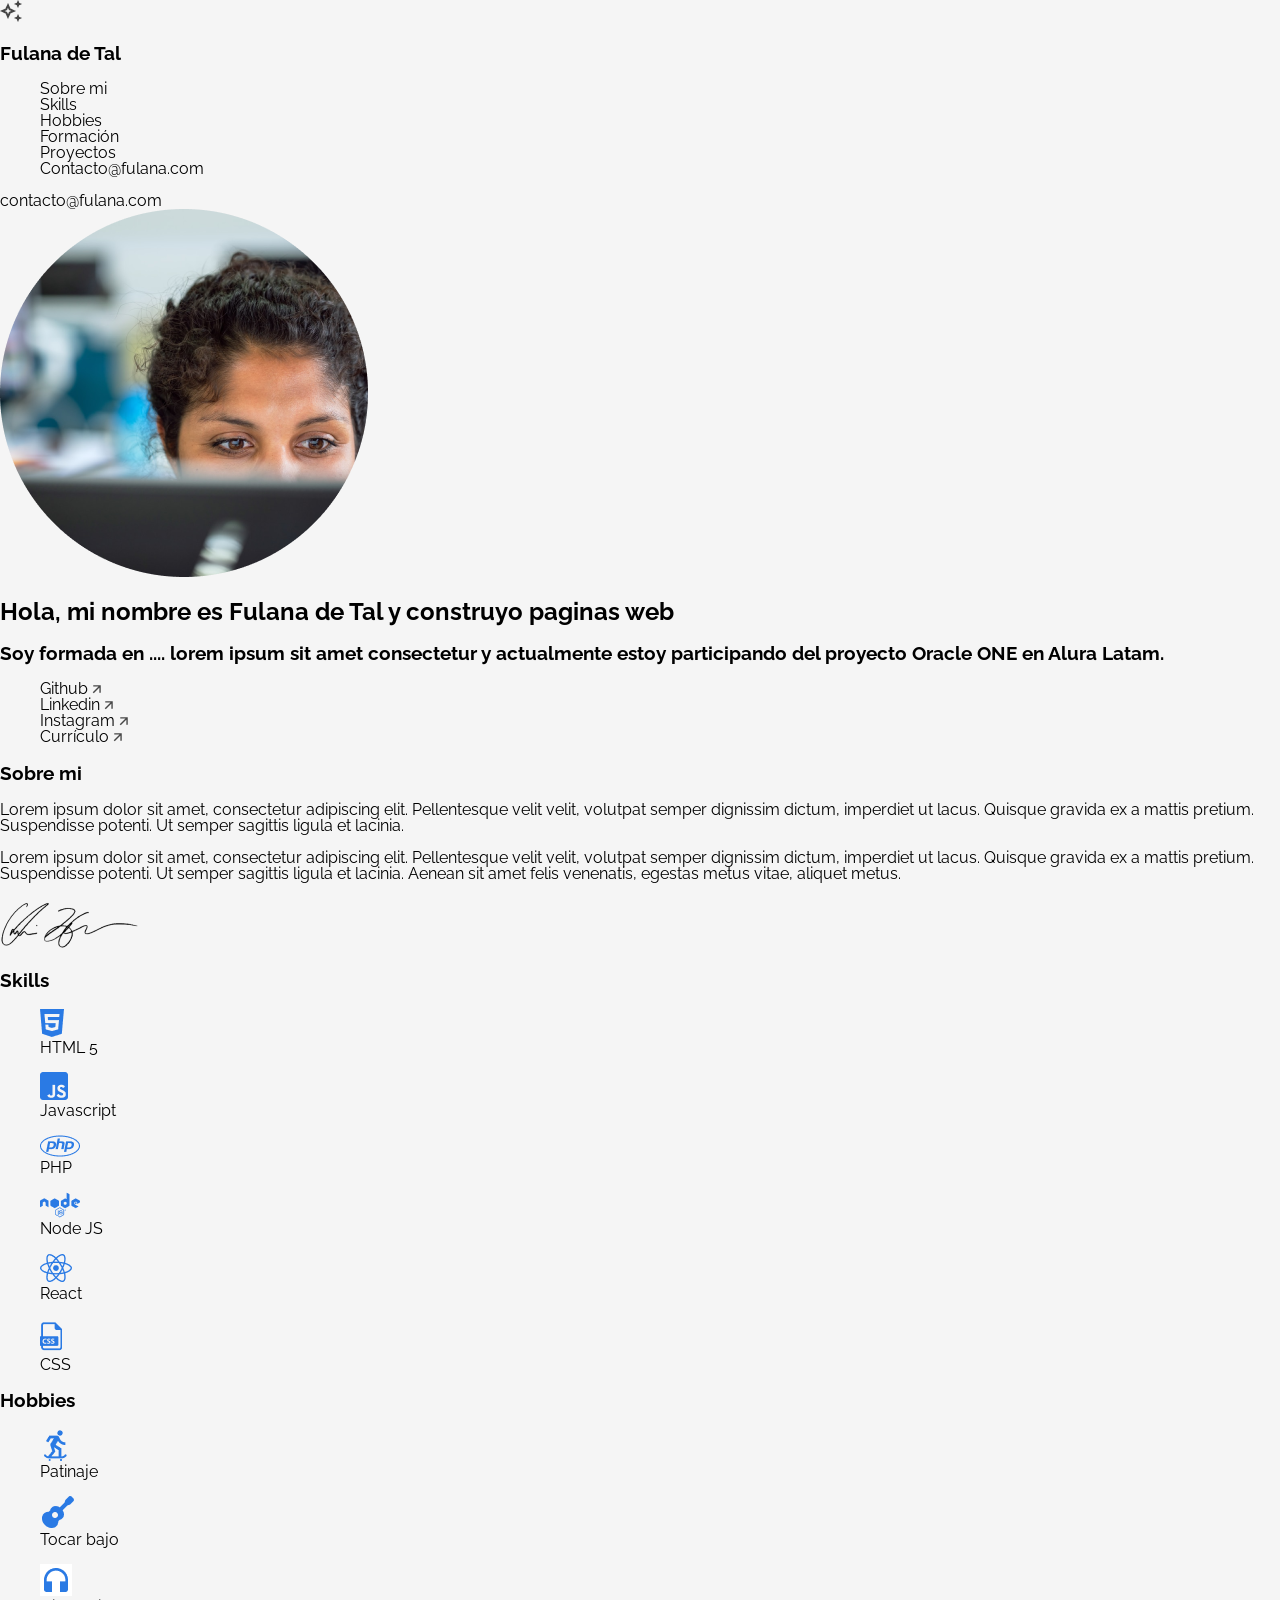
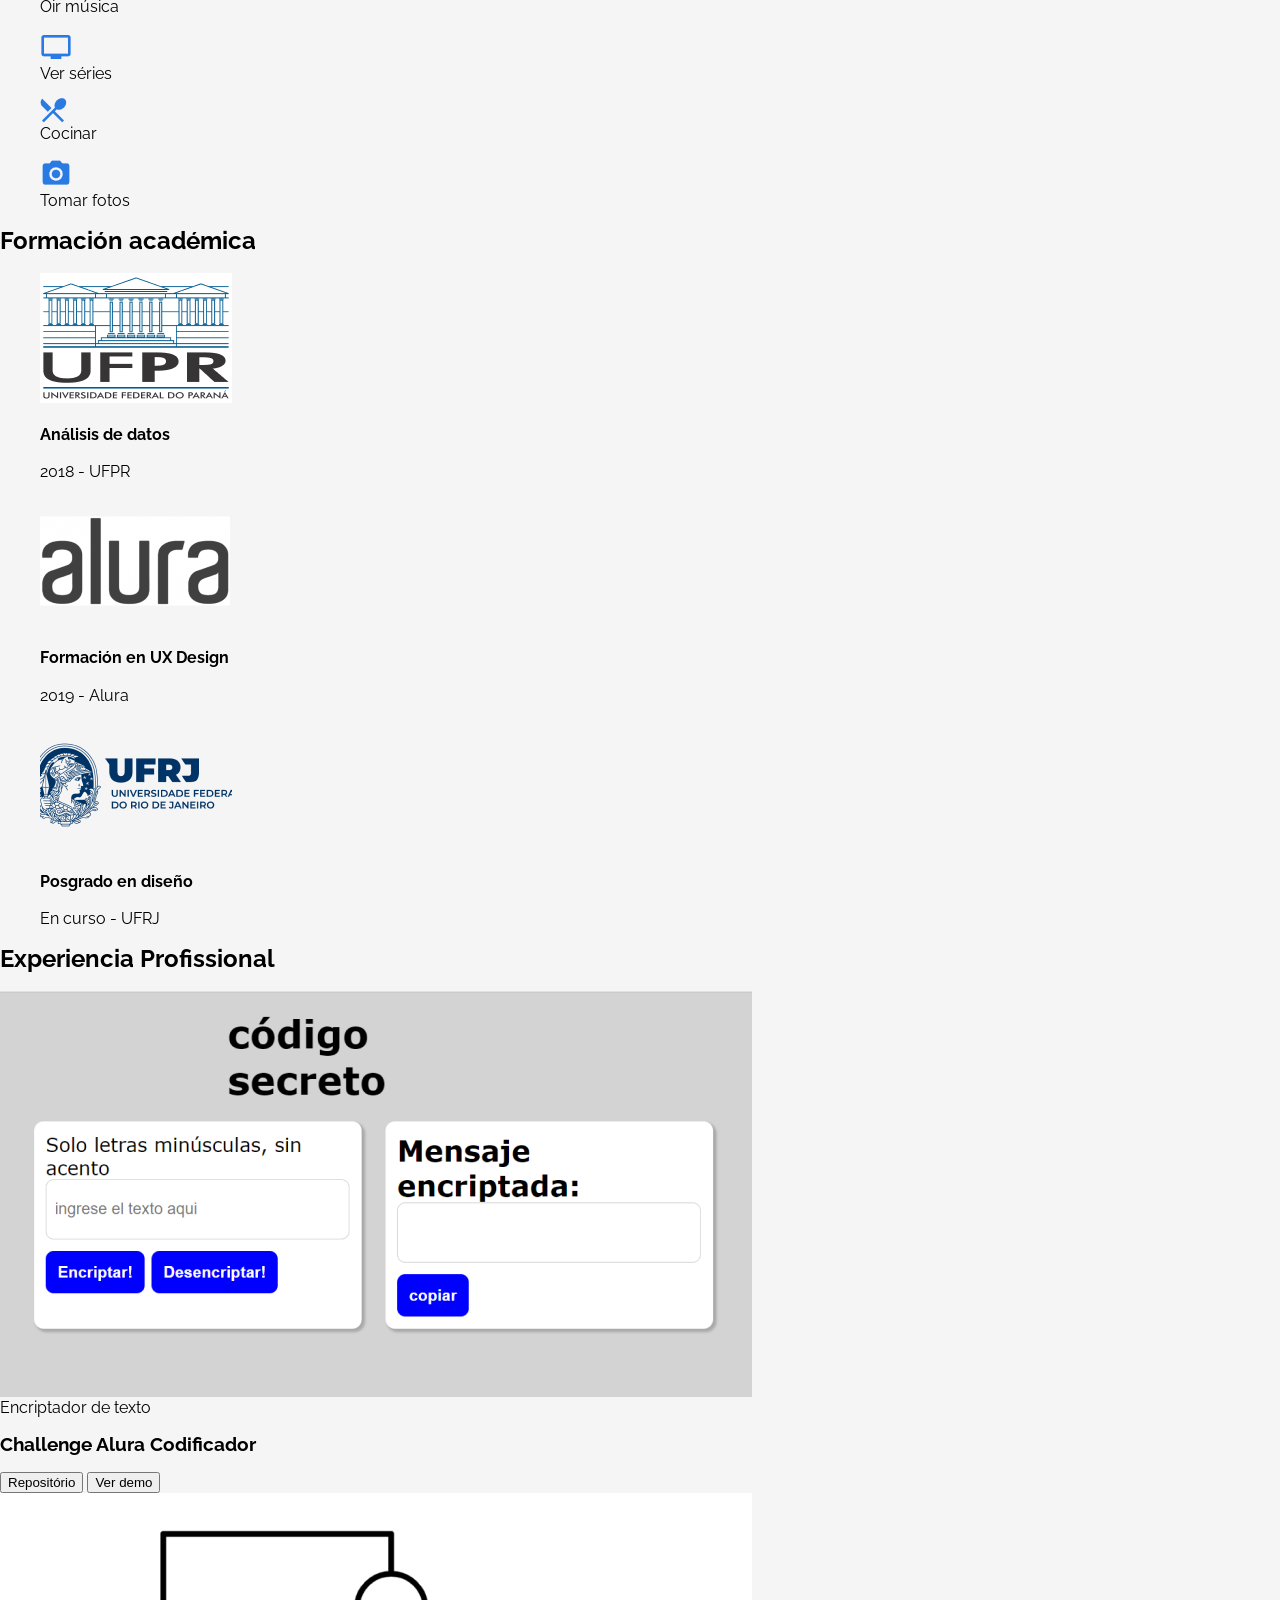
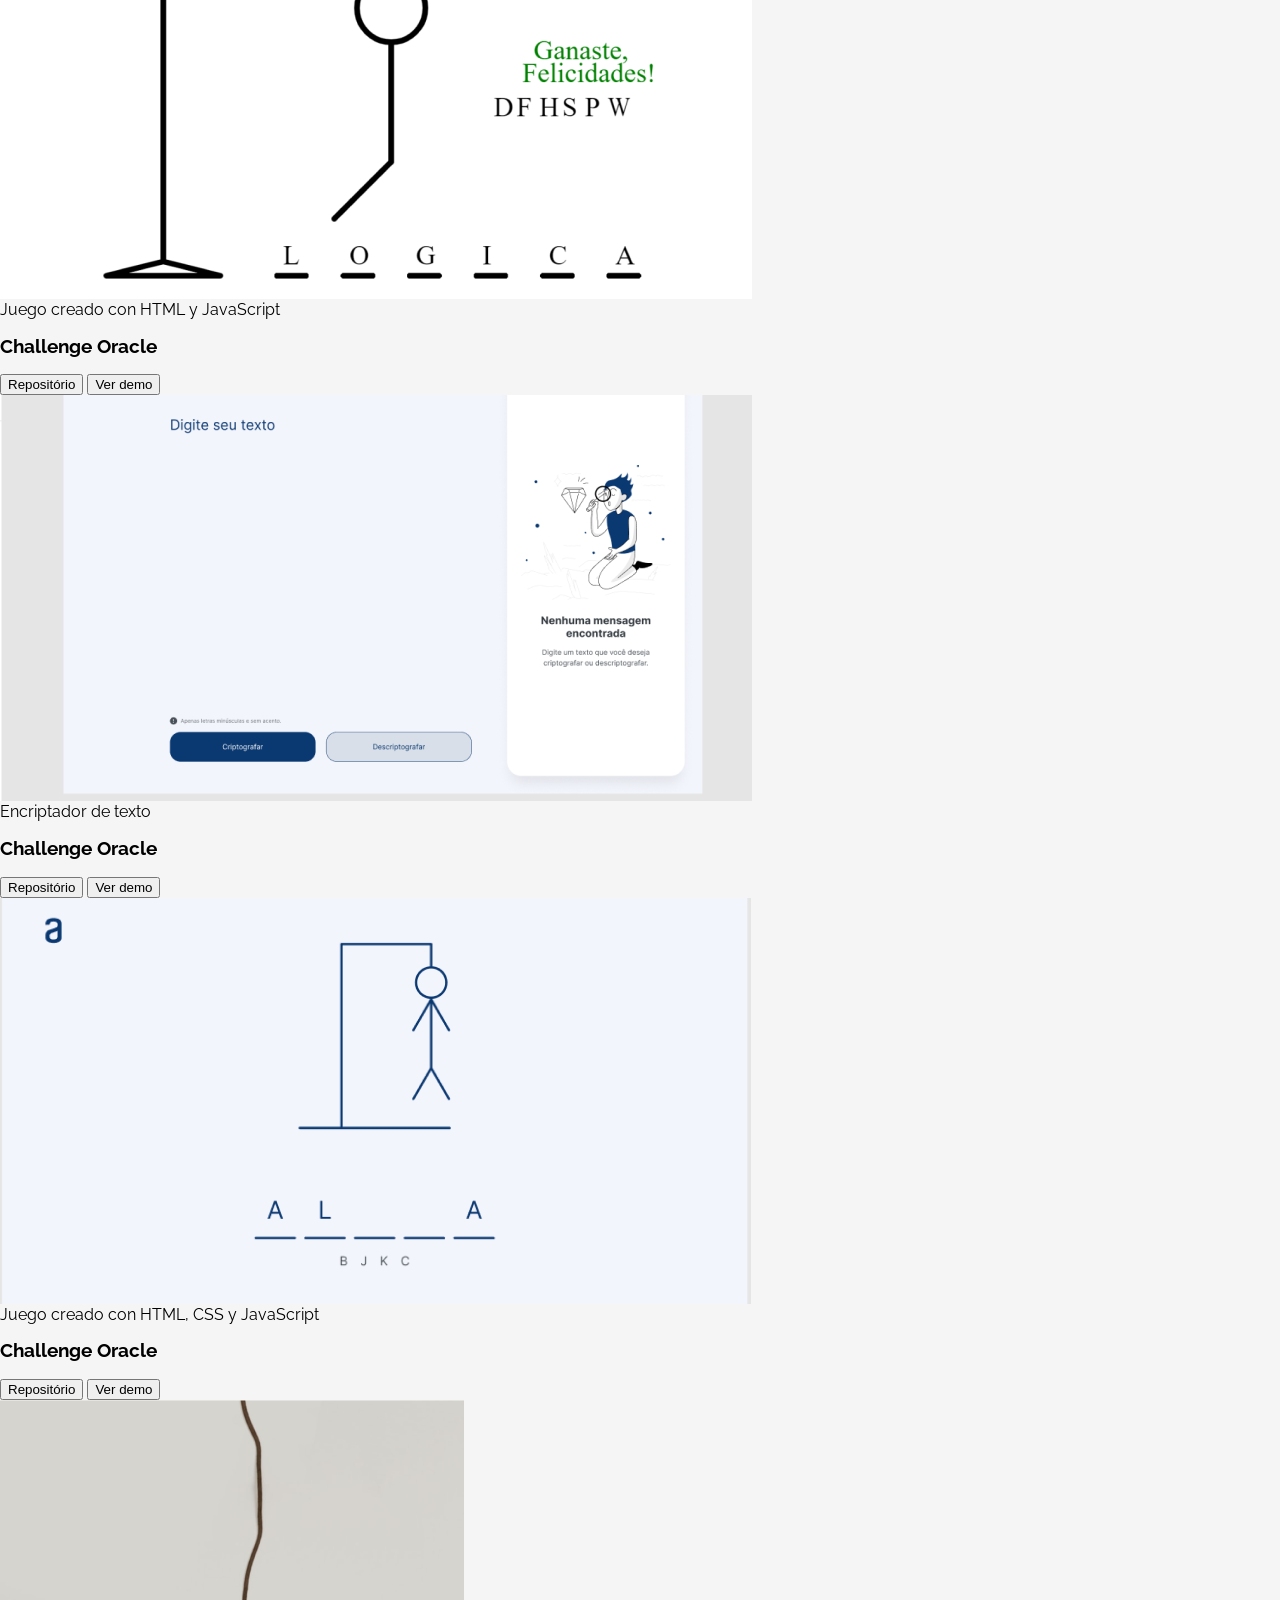
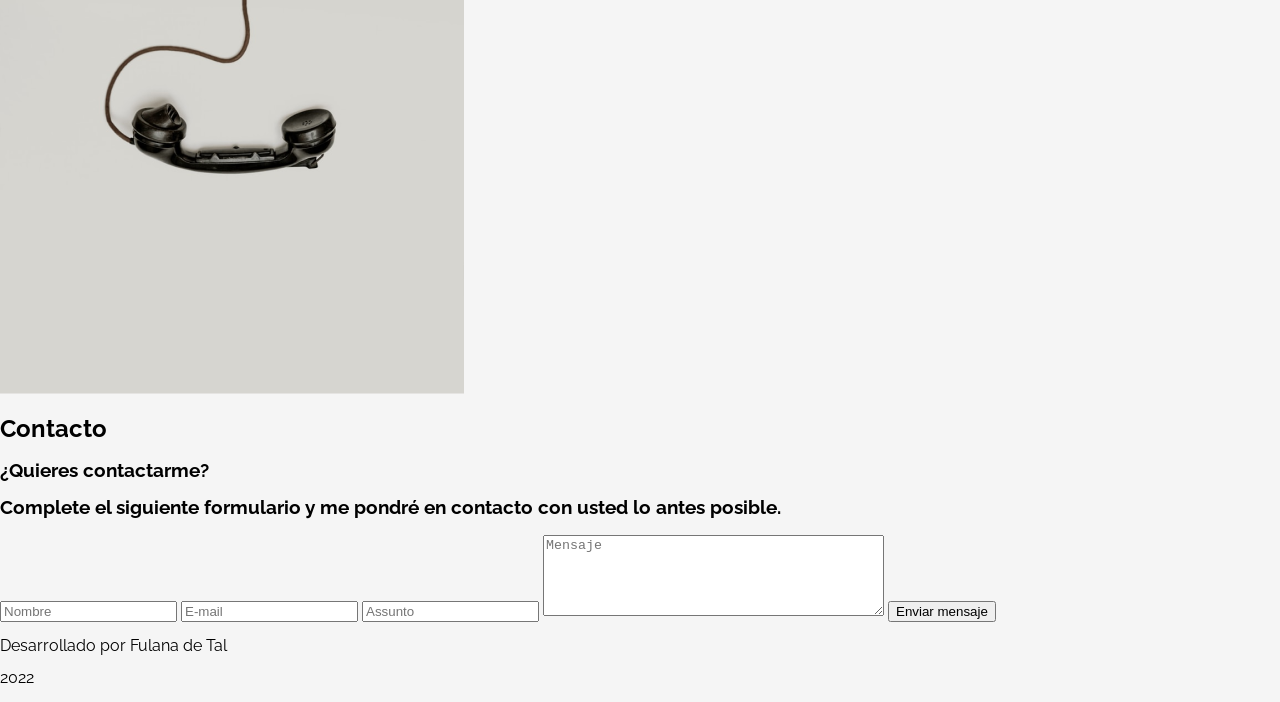
==== index.html @ 34a6713e "first commit" ====
<!DOCTYPE html>
<html lang="es">
<head>
    <meta charset="UTF-8">
    <meta http-equiv="X-UA-Compatible" content="IE=edge">
    <meta name="viewport" content="width=device-width, initial-scale=1.0">
    <!-- Referencia de la hoja de estilo de Css -->
    <link rel="stylesheet" href="style.css">
    <link rel="preconnect" href="https://fonts.googleapis.com">
    <link rel="preconnect" href="https://fonts.gstatic.com" crossorigin>
    <!-- Fonte del Proyecto Raleway -->
    <link href="https://fonts.googleapis.com/css2?family=Raleway:wght@500&display=swap" rel="stylesheet">
    <title> Mi Portafolio</title>
</head>
<body>
    <!-- Sección del Menú  -->
    <div class="tudo">
    <section class="menu">
        <header class="menu__header">
            <img src="assets\vector.png">
            <h3 class="menu__title">Fulana de Tal</h3>
        </header>
        <nav>
            <ul class="menu__list">
                <li class="menu__list__item"><a href="#sobre-mi">Sobre mi</a></li>
                <li class="menu__list__item"><a href="#skills">Skills</a></li>
                <li class="menu__list__item"><a href="#hobbies">Hobbies</a></li>
                <li class="menu__list__item"><a href="#formacion">Formación</a></li>
                <li class="menu__list__item"><a href="#xp">Proyectos</a></li>
                <li class="menu__list__item"><a href="#contacto">Contacto@fulana.com</a></li>
            </ul>
            <li class="menu__list__item__contato"><a href="#contacto">contacto@fulana.com</a></li>
        </nav>
    </section>

    <!-- Sección del Header/Title/Hero -->
    <section class="title">
        <div class="title__div">
            <img class="title__profile" src="assets\profile.png">
            <div class="title__container">
                <h2 class="title__bio">Hola, mi nombre es Fulana de Tal y construyo paginas web</h2>
                <h3 class="title__subsection">Soy formada en .... lorem ipsum sit amet consectetur y actualmente estoy participando del proyecto Oracle ONE en Alura Latam.</h3>
                <ul class="title__network">
                     <!-- Pon los enlaces de tus redes sociales favoritas -->
                    <li class="title__network__item"><a href="">Github <img src="assets\arrow.png"> </a></li>
                    <li class="title__network__item"><a href="">Linkedin <img src="assets\arrow.png"></a></li>
                    <li class="title__network__item"><a href="">Instagram <img src="assets\arrow.png"></a></li>
                    <li class="title__network__item"><a href="">Currículo <img src="assets\arrow.png"></a></li>
                </ul>
            </div>
        </div>
    </section>
    
    <!-- Sección sobre mi -->
    <section class="about" id="sobre-mi">
        <div class="about__container">
            <h3 class="about__title">Sobre mi</h3>
            <p class="about__paragraph">Lorem ipsum dolor sit amet, consectetur adipiscing elit. Pellentesque velit velit, volutpat semper dignissim dictum, imperdiet ut lacus. Quisque gravida ex a mattis pretium. Suspendisse potenti. Ut semper sagittis ligula et lacinia.  </p>
            <p class="about__paragraph">Lorem ipsum dolor sit amet, consectetur adipiscing elit. Pellentesque velit velit, volutpat semper dignissim dictum, imperdiet ut lacus. Quisque gravida ex a mattis pretium. Suspendisse potenti. Ut semper sagittis ligula et lacinia. Aenean sit amet felis venenatis, egestas metus vitae, aliquet metus.</p>
            <!-- Si quieres, pon tú firma acá! -->
            <img src="assets\signature.png">
        </div>
    </section>

    <!-- Sección de Skills -->
    <section class="skills" id="skills">
        <h3 class="skills__title">Skills</h3>
            <div class="skills__line">
                <div class="skills__box">
                    <ul>
                        <li class="skills__img"><img src="assets\htlm.png"></li>
                        <li class="skills__name"> HTML 5</li>
                    </ul>
                </div>

                <div class="skills__box">
                    <ul>
                        <li class="skills__img"> <img src="assets\js_icon.png" alt=""></li>
                        <li class="skills__name">Javascript</li>
                    </ul>
                </div>

                <div class="skills__box">
                    <ul>
                        <li class="skills__img"> <img src="assets\php_icon.png" alt=""></li>
                        <li class="skills__name">PHP</li>
                    </ul>
                </div>

                <div class="skills__box">
                    <ul>
                        <li class="skills__img"><img src="assets\nodejs_icon.png" alt=""></li>
                        <li class="skills__name">Node JS</li>
                    </ul>
                </div>

                <div class="skills__box">
                    <ul>
                        <li class="skills__img"> <img src="assets\react_icon.png" alt=""> </li>
                        <li class="skills__name">React</li>
                    </ul>
                </div>

                <div class="skills__box">
                    <ul>
                        <li class="skills__img"> <img src="assets\css_icon.png" alt=""> </li>
                        <li class="skills__name">CSS</li>
                    </ul>
                </div>
        </div>
    </section>

    <!-- Sección de Hobbies -->
    <section class="hobbies" id="hobbies">
        <h3 class="hobbies__title">Hobbies</h3>
            <div class="hobbies__line">
                <div class="hobbies__box">
                    <ul>
                        <li class="hobbies__img"><img src="assets\skate_icon.png"></li>
                        <li class="hobbies__name"> Patinaje</li>
                    </ul>
                </div>

                <div class="hobbies__box">
                    <ul>
                        <li class="hobbies__img"> <img src="assets\guitar_icon.png" alt=""></li>
                        <li class="hobbies__name">Tocar bajo</li>
                    </ul>
                </div>

                <div class="hobbies__box">
                    <ul>
                        <li class="hobbies__img"> <img src="assets\headphones_icon.png" alt=""></li>
                        <li class="hobbies__name">Oir música</li>
                    </ul>
                </div>

                <div class="hobbies__box">
                    <ul>
                        <li class="hobbies__img"><img src="assets\tv_icon.png" alt=""></li>
                        <li class="hobbies__name">Ver séries</li>
                    </ul>
                </div>

                <div class="hobbies__box">
                    <ul>
                        <li class="hobbies__img"> <img src="assets\forkspoon_icon.png" alt=""> </li>
                        <li class="hobbies__name">Cocinar</li>
                    </ul>
                </div>

                <div class="hobbies__box">
                    <ul>
                        <li class="hobbies__img"> <img src="assets\camera_icon.png" alt=""> </li>
                        <li class="hobbies__name">Tomar fotos</li>
                    </ul>
                </div>
        </div>
    </section>

        <!-- Sección de Formación académica -->
    <section class="academic" id="formacion">
        <h2 class="academic__title" >Formación académica</h2>
        <div class="academic__courses">
            <div class="academic__courses__box">
                <ul class="academic__courses__list">
                    <!-- Pon el logotipo de la institución de formación -->
                    <li class="academic__courses__item__img"><img src="assets\ufpr_logo.png"></li>
                    <li class="academic__courses__item__title"><h4>Análisis de datos</h4></li>
                    <li class="academic__courses__item__subtitle"><p>2018 - UFPR</p></li>
                </ul>
            </div>
            <div class="academic__courses__box">
                <ul class="academic__courses__list">
                    <!--Pon el logotipo de la institución de formación -->
                    <li class="academic__courses__item__img"><img src="assets\alura_logo.png"></li>
                    <li class="academic__courses__item__title"><h4>Formación en UX Design</h4></li>
                    <li class="academic__courses__item__subtitle"><p>2019 - Alura</p></li>
                </ul>
            </div>
            <div class="academic__courses__box">
                <ul class="academic__courses__list">
                    <!-- Pon el logotipo de la institución de formación -->
                    <li class="academic__courses__item__img"><img src="assets\ufrj_logo.png"></li>
                    <li class="academic__courses__item__title"><h4>Posgrado en diseño</h4></li>
                    <li class="academic__courses__item__subtitle"><p>En curso - UFRJ</p></li>
                </ul>
            </div>
        </div>
    </section>

    <!-- Sección de Experiencia Profesional/Proyectos-->
    <section class="experience" id="xp">
        <h2 class="experience__section__title" >Experiencia Profissional</h2>
        <div class="experiencie__box">
            <!-- Pon el logotipo/captura de pantalla de tu proyecto -->
            <img class="experience__img" src="assets\decod_print.png">
            <div class="experience__info"
                <h2 class="experience__title">Encriptador de texto</h2>
                <h3 class="experience__text">Challenge Alura Codificador </h3>
                    <div class="experience__description">
                        <!-- Pon el enlace del proyecto en Github o GithubPages -->
                            <span class="experience__repo"><a href="https://github.com/alura-challenges/challenge-one-encriptador-latam"><button class="experiencia__botao--repo">Repositório</button></a></span>
                            <span class="experience__demo"><a href=""><button class="experience__botao--demo">Ver demo</button></a></span>
                    </div>
            </div>
        </div>  

        <div class="experiencie__box">
            <!-- Pon el logotipo/captura de pantalla de tu proyecto -->
            <img class="experience__img" src="assets\forca_print.png">
            <div class="experience__info"
                <h2 class="experience__title">Juego creado con HTML y JavaScript</h2>
                <h3 class="experience__text">Challenge Oracle </h3>
                    <div class="experience__description">
                        <!-- Pon el enlace del proyecto en Github o GithubPages -->
                            <span class="experience__repo"><a href="https://github.com/alura-challenges/challenge-one-juego-ahorcado"><button class="experiencia__botao--repo">Repositório</button></a></span>
                            <span class="experience__demo"><a href=""><button class="experience__botao--demo">Ver demo</button></a></span>
                    </div>
            </div>
        </div>  

        <div class="experience__box">
            <!-- Pon el logotipo/captura de pantalla de tu proyecto -->
            <img class="experience__img" src="assets\secretcode_print.png">
            <div class="experience__info-container"
                <h2 class="experience__title">Encriptador de texto</h2>
                <h3 class="experience__text">Challenge Oracle </h3>
                    <div class="experience__description">
                            <!-- Pon el enlace del proyecto en Github o GithubPages -->
                            <span class="experience__repo"><a href="https://github.com/alura-challenges/challenge-one-encriptador-latam"><button class="experiencia__botao--repo">Repositório</button></a></span>
                            <span class="experience__demo"><a href=""><button class="experience__botao--demo">Ver demo</button></a></span>
                    </div>
            </div>
        </div>  

        <div class="experience__box">
            <img class="experience__img" src="assets\forca2_print.png">
            <div class="experience__info-container"
            <h2 class="experience__title">Juego creado con HTML, CSS y JavaScript</h2>
                <h3 class="experience__text">Challenge Oracle </h3>
                    <div class="experience__description">
                            <!-- Pon el enlace del proyecto en Github o GithubPages -->
                            <span class="experience__repo"><a href="https://github.com/alura-challenges/challenge-one-juego-ahorcado"><button class="experiencia__botao--repo">Repositório</button></a></span>
                            <span class="experience__demo"><a href=""><button class="experience__botao--demo">Ver demo</button></a></span>
                    </div>
        </div>
        </div>  

        <!-- Sección de Contacto -->
        <section class="formcontato" id="contacto">
            <div  class="formcontato__contacto">
                <div class="formcontato--esquerda">
                    <img class="formcontato__img" src="assets\contact_image.png">
                </div>
                <div class="formcontato__text">
                    <h2 class="formcontato__title">Contacto</h2>
                    <h3 class="formcontato__subtext">¿Quieres contactarme?</h3>
                    <h3 class="formcontato__subtext">Complete el siguiente formulario y me pondré en contacto con usted lo antes posible. </h3>
                    <form class="formcontato__form" name="form">
                        <input class="formcontato__input" type="text" name="nombre" placeholder="Nombre">
                        <input class="formcontato__input" type="email" name="email" placeholder="E-mail">
                        <input class="formcontato__input" type="text" name="asunto" placeholder="Assunto">
                        <textarea class="formcontato__textarea" rows="5" cols="40" id="mensagem" name="mensaje" placeholder="Mensaje"></textarea>
                        <button type="submit" class="formcontato__botao">Enviar mensaje</button>
                    </form>
                </div>
            </div>
        </section>

        <!-- Sección de Footer -->
        <section class="footer">
            <div class="footer__rodape">
                <p>Desarrollado por Fulana de Tal</p>
                <p>2022</p>
            </div>
        </section>
    </div>
 <!-- Script del documento JavaScript -->
<script src="validacion.js"></script>
</body>
</html>
---- style.css ----
/*CSS Reset / Normalize*/
/* Hemos disponibilizado el básico de reset de estilos. Si quieren, añadan más informaciones 
en las secciones señaladas */
/*Já deixaremos o básico de reset de estilos. Caso queira adicionar mais informações
coloque nas sessões indicadas*/

:root{
    /* Inserta la variable de los otros colores inspeccionando el exemplo de figma */
    /*Se esforce para trabalhar com variáveis, é uma dica profissional valiosa*/
   --cor-de-fundo: #F5F5F5;
   --cor-de-link: #000;
}

body {
    box-sizing: border-box;
    background-color: var(--cor-de-fundo) ;
    font-family: 'Raleway';
    margin: 0;
    padding: 0;
    line-height: 1;
}
ol, ul,li {
    list-style: none;
}
a{
    text-decoration: none;
    color: var(--cor-de-link);
}

/*En este desafío nosostros gustaríamos que ustedes intentaran utilizar la metodología BEM. 

Lo que es el BEM?

BEM (Bloque, Elemento, Modificador) es un enfoque basado en componentes para el 
desarrollo web. La idea detrás de esto es dividir la interfaz de usuario en bloques
independientes. Esto hace que el desarrollo de la interfaz sea fácil y rápido, incluso
con una interfaz de usuario compleja, y permite la reutilización del código existente sin copiar y pegar.

Enlace de la documentación oficial!
https://en.bem.info/methodology/quick-start/*/

/*Sección Menu*/

section.menu{

}

/*Sección Title*/

section.title{

}

/*Sección About*/

section.about{

}

/*Sección Hobbies*/

section.hobbies{
    
}

/* Experiencia Académica*/

section.academic{

}

/* experiencia*/

section.experience{

}

/*Contacto*/

section.formcontato{

}

/*footeer*/

section.footer{
   
}

/* Vamos a desafiarnos trabajando con responsividad?
Utiliza las referencias de los breakpoints @media abajo */


/*Tablet*/
@media (min-width: 768px) {

/* Menú */

/*title*/

/*Skills*/

/*Hobbies*/

/*Formación Académica*/

/*Experiencia Profesional*/

}

/*Mobile*/
@media (min-width: 425px) {

/*Menu*/

/*Titulo*/

/*Sección sobre mi*/

/*Skills*/

/*Hobbies*/
 
/*Formación Académica*/

/*Experiencia Profesional*/

 /*Contacto*/

/*Footer*/

}
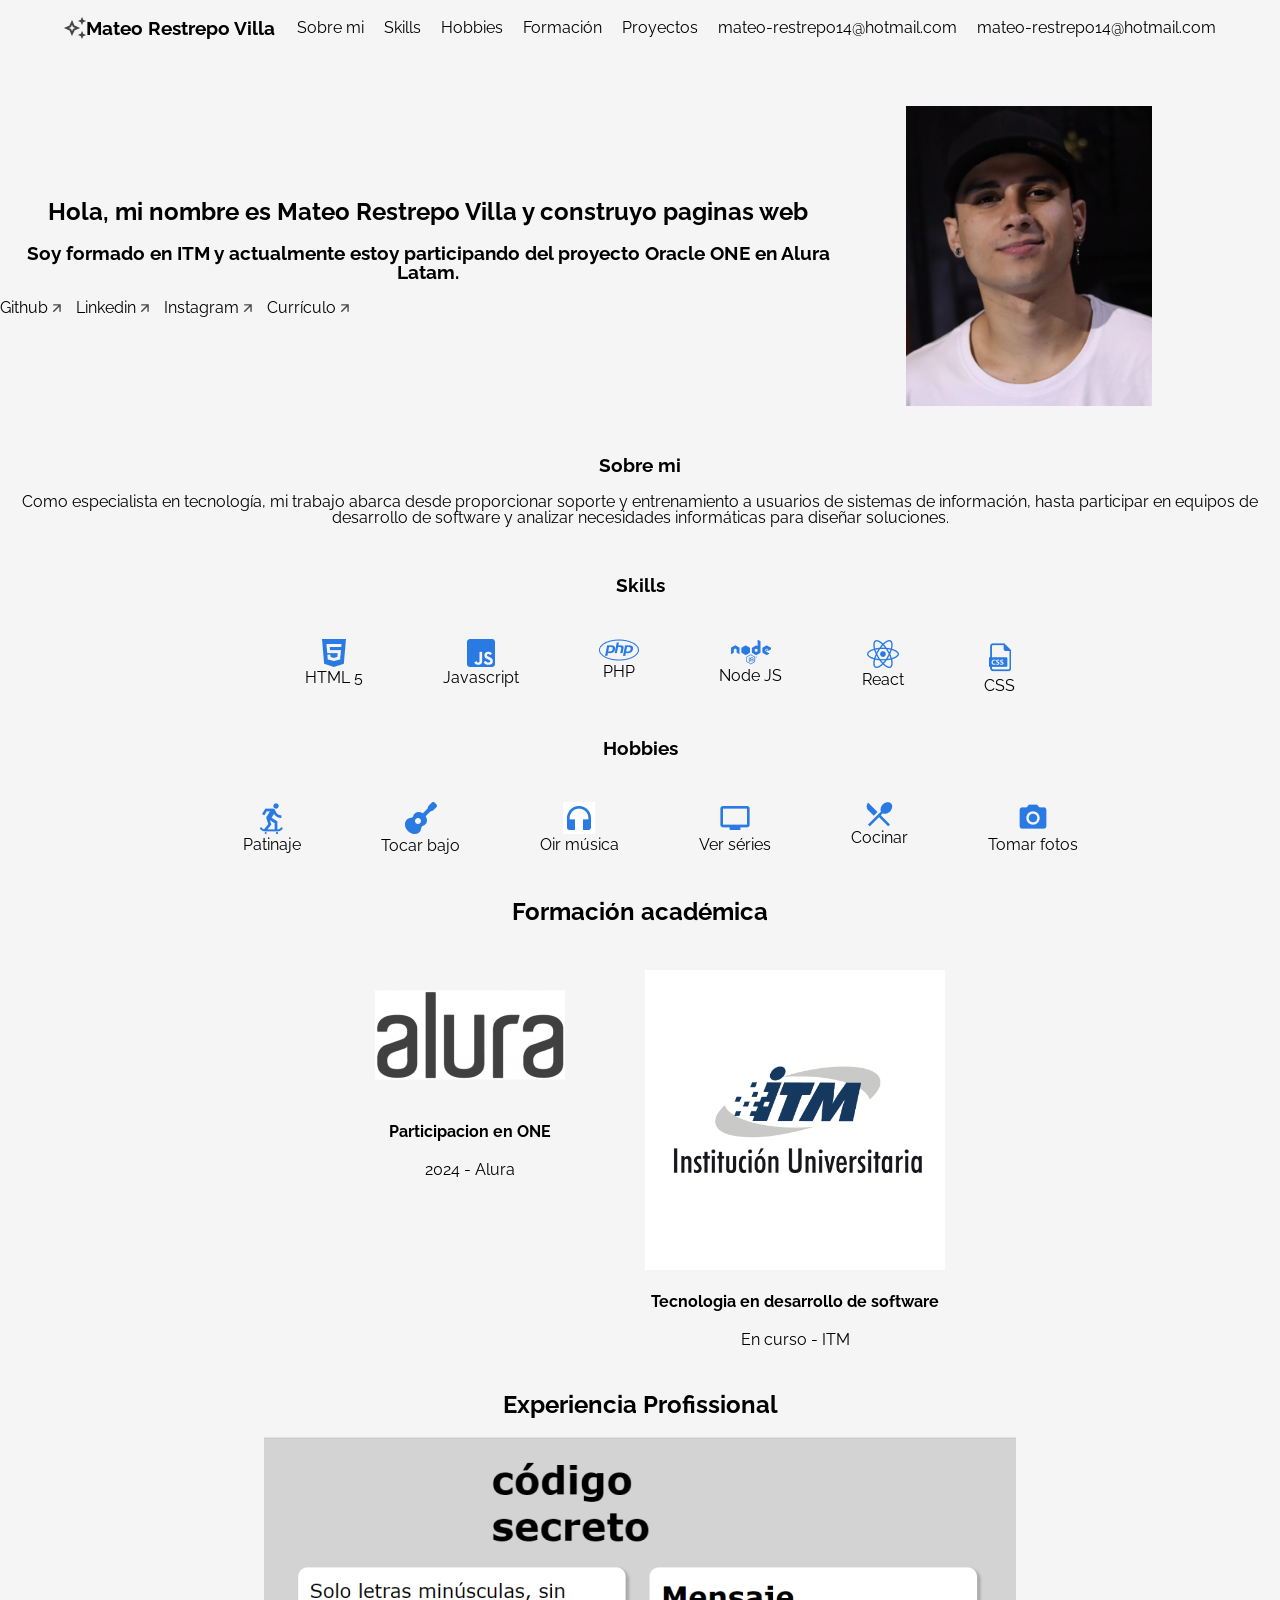
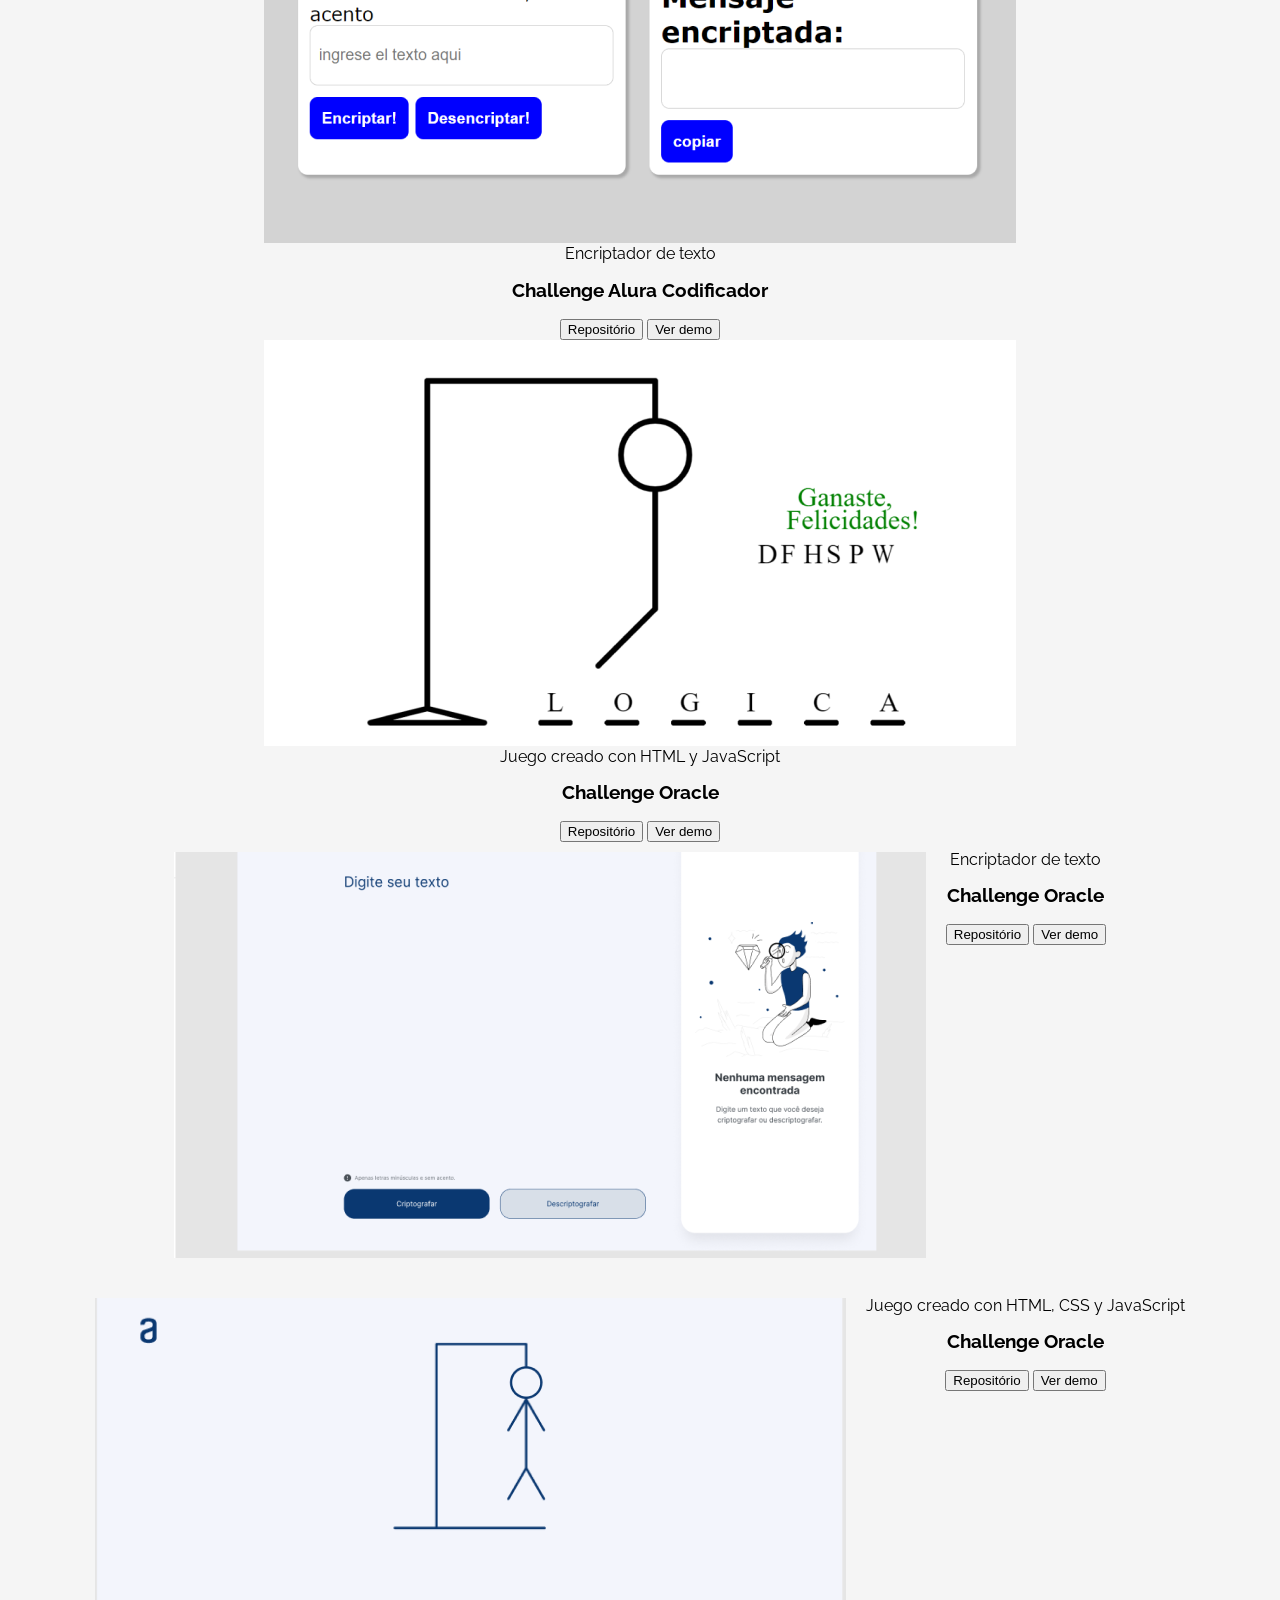
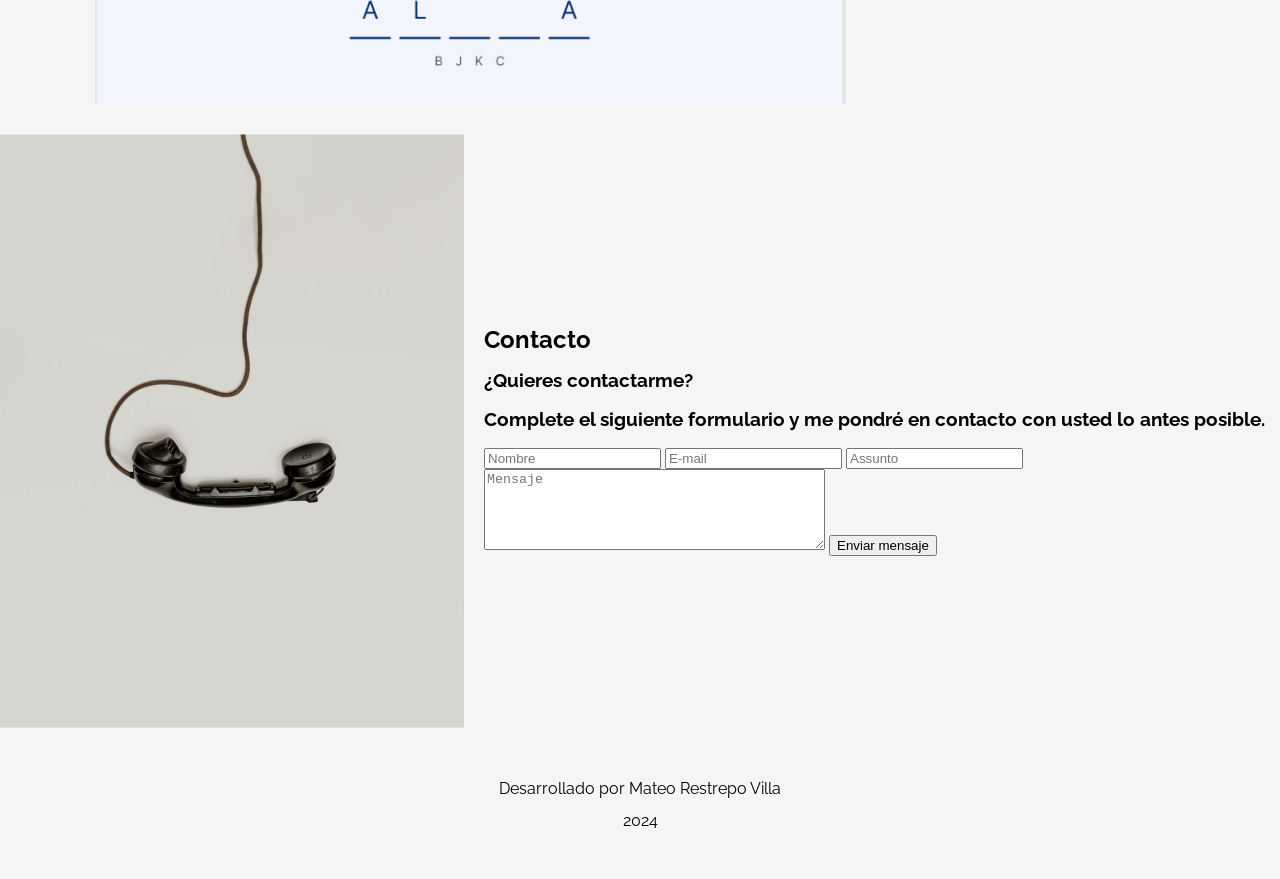
==== commit 300b9194: "proyecto portafolio" ====
--- a/index.html
+++ b/index.html
@@ -18,7 +18,7 @@
     <section class="menu">
         <header class="menu__header">
             <img src="assets\vector.png">
-            <h3 class="menu__title">Fulana de Tal</h3>
+            <h3 class="menu__title">Mateo Restrepo Villa</h3>
         </header>
         <nav>
             <ul class="menu__list">
@@ -27,19 +27,20 @@
                 <li class="menu__list__item"><a href="#hobbies">Hobbies</a></li>
                 <li class="menu__list__item"><a href="#formacion">Formación</a></li>
                 <li class="menu__list__item"><a href="#xp">Proyectos</a></li>
-                <li class="menu__list__item"><a href="#contacto">Contacto@fulana.com</a></li>
+                <li class="menu__list__item"><a href="#contacto">mateo-restrepo14@hotmail.com</a></li>
+                <li class="menu__list__item__contato"><a href="#contacto">mateo-restrepo14@hotmail.com</a></li>
             </ul>
-            <li class="menu__list__item__contato"><a href="#contacto">contacto@fulana.com</a></li>
+
         </nav>
     </section>
 
     <!-- Sección del Header/Title/Hero -->
     <section class="title">
         <div class="title__div">
-            <img class="title__profile" src="assets\profile.png">
+            <img class="title__profile" src="assets/mateoFoto.jpeg">
             <div class="title__container">
-                <h2 class="title__bio">Hola, mi nombre es Fulana de Tal y construyo paginas web</h2>
-                <h3 class="title__subsection">Soy formada en .... lorem ipsum sit amet consectetur y actualmente estoy participando del proyecto Oracle ONE en Alura Latam.</h3>
+                <h2 class="title__bio">Hola, mi nombre es Mateo Restrepo Villa y construyo paginas web</h2>
+                <h3 class="title__subsection">Soy formado en ITM y actualmente estoy participando del proyecto Oracle ONE en Alura Latam.</h3>
                 <ul class="title__network">
                      <!-- Pon los enlaces de tus redes sociales favoritas -->
                     <li class="title__network__item"><a href="">Github <img src="assets\arrow.png"> </a></li>
@@ -55,10 +56,11 @@
     <section class="about" id="sobre-mi">
         <div class="about__container">
             <h3 class="about__title">Sobre mi</h3>
-            <p class="about__paragraph">Lorem ipsum dolor sit amet, consectetur adipiscing elit. Pellentesque velit velit, volutpat semper dignissim dictum, imperdiet ut lacus. Quisque gravida ex a mattis pretium. Suspendisse potenti. Ut semper sagittis ligula et lacinia.  </p>
-            <p class="about__paragraph">Lorem ipsum dolor sit amet, consectetur adipiscing elit. Pellentesque velit velit, volutpat semper dignissim dictum, imperdiet ut lacus. Quisque gravida ex a mattis pretium. Suspendisse potenti. Ut semper sagittis ligula et lacinia. Aenean sit amet felis venenatis, egestas metus vitae, aliquet metus.</p>
-            <!-- Si quieres, pon tú firma acá! -->
-            <img src="assets\signature.png">
+            <p class="about__paragraph">Como especialista en tecnología, mi trabajo abarca desde proporcionar soporte y entrenamiento a usuarios de sistemas de información, hasta participar en equipos de desarrollo de software y analizar necesidades informáticas para diseñar soluciones. </p>
+           
+            <!-- Si quieres, pon tú firma acá!
+            <img src="assets\signature.png"> -->
+            
         </div>
     </section>
 
@@ -162,28 +164,21 @@
     <section class="academic" id="formacion">
         <h2 class="academic__title" >Formación académica</h2>
         <div class="academic__courses">
-            <div class="academic__courses__box">
-                <ul class="academic__courses__list">
-                    <!-- Pon el logotipo de la institución de formación -->
-                    <li class="academic__courses__item__img"><img src="assets\ufpr_logo.png"></li>
-                    <li class="academic__courses__item__title"><h4>Análisis de datos</h4></li>
-                    <li class="academic__courses__item__subtitle"><p>2018 - UFPR</p></li>
-                </ul>
-            </div>
+            
             <div class="academic__courses__box">
                 <ul class="academic__courses__list">
                     <!--Pon el logotipo de la institución de formación -->
                     <li class="academic__courses__item__img"><img src="assets\alura_logo.png"></li>
-                    <li class="academic__courses__item__title"><h4>Formación en UX Design</h4></li>
-                    <li class="academic__courses__item__subtitle"><p>2019 - Alura</p></li>
+                    <li class="academic__courses__item__title"><h4>Participacion en ONE</h4></li>
+                    <li class="academic__courses__item__subtitle"><p>2024 - Alura</p></li>
                 </ul>
             </div>
             <div class="academic__courses__box">
                 <ul class="academic__courses__list">
                     <!-- Pon el logotipo de la institución de formación -->
-                    <li class="academic__courses__item__img"><img src="assets\ufrj_logo.png"></li>
-                    <li class="academic__courses__item__title"><h4>Posgrado en diseño</h4></li>
-                    <li class="academic__courses__item__subtitle"><p>En curso - UFRJ</p></li>
+                    <li class="academic__courses__item__img" ><img src="assets/Logo-itm.png" id="itm"></li>
+                    <li class="academic__courses__item__title"><h4>Tecnologia en desarrollo de software</h4></li>
+                    <li class="academic__courses__item__subtitle"><p>En curso - ITM</p></li>
                 </ul>
             </div>
         </div>
@@ -271,8 +266,8 @@
         <!-- Sección de Footer -->
         <section class="footer">
             <div class="footer__rodape">
-                <p>Desarrollado por Fulana de Tal</p>
-                <p>2022</p>
+                <p>Desarrollado por Mateo Restrepo Villa</p>
+                <p>2024</p>
             </div>
         </section>
     </div>
--- a/style.css
+++ b/style.css
@@ -1,132 +1,358 @@
-/*CSS Reset / Normalize*/
+/* CSS Reset / Normalize */
 /* Hemos disponibilizado el básico de reset de estilos. Si quieren, añadan más informaciones 
 en las secciones señaladas */
 /*Já deixaremos o básico de reset de estilos. Caso queira adicionar mais informações
 coloque nas sessões indicadas*/
 
-:root{
-    /* Inserta la variable de los otros colores inspeccionando el exemplo de figma */
-    /*Se esforce para trabalhar com variáveis, é uma dica profissional valiosa*/
-   --cor-de-fundo: #F5F5F5;
-   --cor-de-link: #000;
+:root {
+    /* Inserta la variable de los otros colores inspeccionando el ejemplo de figma */
+    /* Se esforce para trabalhar com variáveis, é uma dica profissional valiosa */
+    --cor-de-fundo: #F5F5F5;
+    --cor-de-link: #000;
 }
 
 body {
     box-sizing: border-box;
-    background-color: var(--cor-de-fundo) ;
-    font-family: 'Raleway';
+    background-color: var(--cor-de-fundo);
+    font-family: 'Raleway', sans-serif;
     margin: 0;
     padding: 0;
     line-height: 1;
 }
-ol, ul,li {
+
+ol, ul, li {
     list-style: none;
 }
-a{
+
+a {
     text-decoration: none;
     color: var(--cor-de-link);
 }
 
-/*En este desafío nosostros gustaríamos que ustedes intentaran utilizar la metodología BEM. 
-
-Lo que es el BEM?
-
-BEM (Bloque, Elemento, Modificador) es un enfoque basado en componentes para el 
-desarrollo web. La idea detrás de esto es dividir la interfaz de usuario en bloques
-independientes. Esto hace que el desarrollo de la interfaz sea fácil y rápido, incluso
-con una interfaz de usuario compleja, y permite la reutilización del código existente sin copiar y pegar.
-
-Enlace de la documentación oficial!
-https://en.bem.info/methodology/quick-start/*/
-
-/*Sección Menu*/
-
-section.menu{
-
-}
-
-/*Sección Title*/
-
-section.title{
-
-}
-
-/*Sección About*/
-
-section.about{
-
-}
-
-/*Sección Hobbies*/
-
-section.hobbies{
-    
-}
-
-/* Experiencia Académica*/
-
-section.academic{
-
-}
-
-/* experiencia*/
-
-section.experience{
-
-}
-
-/*Contacto*/
-
-section.formcontato{
-
-}
-
-/*footeer*/
-
-section.footer{
+/* Sección Menu */
+section.menu {
+    text-align: center; /* Centra el contenido */
+    margin-bottom: 50px; /* Espacio inferior */
+}
+
+.menu {
+    display: flex;
+    justify-content: space-between;
+    align-items: center;
+    width: 90%;
+    margin: 0 auto;
+}
+
+.menu__header, .menu__list {
+    display: flex;
+    align-items: center;
+}
+
+.menu__list {
+    list-style-type: none;
+    padding: 0;
+}
+
+.menu__list__item {
+    margin-right: 20px;
+}
+
+/* Sección Title */
+section.title {
+    text-align: center; /* Centra el contenido */
+    margin-top: 20px; /* Espacio superior */
+}
+
+.title {
+    display: flex;
+    justify-content: center;
+    align-items: center;
+    width: 90%;
+}
+
+.title__div {
+    display: flex;
+    flex-direction: row-reverse;
+    align-items: center;
+}
+
+.title__profile {
+    height: 300px;
+    width: 250px;
+    margin-left: 50px;
+}
+
+.title__container {
+    max-width: 100%;
+}
+
+.title__network {
+    display: flex;
+    list-style-type: none;
+    padding: 0;
+    gap: 15px;
+}
+
+/* Sección About */
+/* Sección About */
+section.about {
+    text-align: center; /* Centra el contenido */
+    margin-top: 50px; /* Espacio superior */
+    margin-bottom: 50px; /* Espacio inferior */
+
    
 }
 
+.skills {
+    text-align: center; /* Centra el texto del título */
+}
+.hobbies {
+    text-align: center; /* Centra el texto del título */
+}
+
+.academic {
+    text-align: center; /* Centra el texto del título */
+}
+.skills__line,
+.hobbies__line,
+.academic__courses {
+    display: flex; /* Utiliza Flexbox */
+    justify-content: center; /* Centra horizontalmente los elementos */
+    gap: 20px; /* Espacio entre las cajas */
+    flex-wrap: nowrap; /* Evita que se envuelvan a la siguiente línea */
+    overflow-x: auto; /* Agrega desplazamiento horizontal si el contenido es demasiado ancho */
+}
+
+.skills__box,
+.hobbies__box,
+.academic__courses__box {
+    flex: 0 0 auto; /* Establece el ancho automático para que los elementos se ajusten según su contenido */
+    margin: 10px; /* Espacio entre las cajas */
+    text-align: center; /* Centra el contenido */
+}
+/* Experiencia */
+section.experience {
+    text-align: center; /* Centra el contenido */
+    margin-bottom: 50px; /* Espacio inferior */
+}
+
+.experience__section__title {
+    margin-bottom: 20px; /* Espacio inferior */
+}
+
+.experience__box {
+    display: flex;
+    flex-wrap: wrap;
+    justify-content: center;
+    margin-bottom: 20px;
+}
+
+.experience__box > * {
+    flex: 0 0 auto;
+    margin: 10px;
+    text-align: center;
+}
+
+/* Contacto */
+section.formcontato {
+    text-align: center; /* Centra el contenido */
+    margin-bottom: 50px; /* Espacio inferior */
+}
+
+.formcontato__contacto {
+    display: flex;
+    justify-content: center;
+    align-items: center;
+}
+
+.formcontato__text {
+    text-align: left;
+    margin-left: 20px;
+}
+
+.formcontato__title {
+    margin-bottom: 10px;
+}
+
+.formcontato__subtext {
+    margin-bottom: 20px;
+}
+
+.formcontato__form {
+    margin-top: 20px;
+}
+
+/* Footer */
+section.footer {
+    text-align: center; /* Centra el contenido */
+    margin-top: 50px; /* Espacio superior */
+    margin-bottom: 50px; /* Espacio inferior */
+}
+
+.footer__rodape {
+    margin-top: 20px; /* Espacio superior para el contenido */
+}
 /* Vamos a desafiarnos trabajando con responsividad?
 Utiliza las referencias de los breakpoints @media abajo */
 
 
-/*Tablet*/
+/* Tablet */
 @media (min-width: 768px) {
-
-/* Menú */
-
-/*title*/
-
-/*Skills*/
-
-/*Hobbies*/
-
-/*Formación Académica*/
-
-/*Experiencia Profesional*/
-
-}
-
-/*Mobile*/
-@media (min-width: 425px) {
-
-/*Menu*/
-
-/*Titulo*/
-
-/*Sección sobre mi*/
-
-/*Skills*/
-
-/*Hobbies*/
- 
-/*Formación Académica*/
-
-/*Experiencia Profesional*/
-
- /*Contacto*/
-
-/*Footer*/
-
+    /* Menú */
+    .menu {
+        width: 90%;
+        margin: 0 auto;
+        display: flex;
+        justify-content: space-between;
+        align-items: center;
+    }
+    .menu__list {
+        display: flex; /* Asegura que la lista se muestre en horizontal */
+        flex-direction: row; /* Asegura que los elementos estén en fila */
+    }
+    .menu__list__item {
+        margin-right: 20px;
+    }
+
+
+/* Sección Title */
+section.title {
+    text-align: center; /* Centra el contenido */
+    margin-top: 20px; /* Espacio superior */
+}
+
+.title {
+    display: flex;
+    justify-content: center;
+    align-items: center;
+    width: 90%;
+}
+
+.title__div {
+    display: flex;
+    flex-direction: row-reverse;
+    align-items: center;
+}
+
+.title__profile {
+    height: 300px;
+    width: 250px;
+    margin-left: 50px;
+}
+
+.title__container {
+    max-width: 100%;
+}
+
+.title__network {
+    display: flex;
+    list-style-type: none;
+    padding: 0;
+    gap: 15px;
+}
+
+/* Sección About */
+section.about {
+    text-align: center; /* Centra el contenido */
+    margin-top: 50px; /* Espacio superior */
+    margin-bottom: 50px; /* Espacio inferior */
+}
+
+.skills {
+    text-align: center; /* Centra el texto del título */
+}
+
+.hobbies {
+    text-align: center; /* Centra el texto del título */
+}
+
+.academic {
+    text-align: center; /* Centra el texto del título */
+}
+
+.skills__line,
+.hobbies__line,
+.academic__courses {
+    display: flex; /* Utiliza Flexbox */
+    justify-content: center; /* Centra horizontalmente los elementos */
+    gap: 20px; /* Espacio entre las cajas */
+    flex-wrap: nowrap; /* Evita que se envuelvan a la siguiente línea */
+    overflow-x: auto; /* Agrega desplazamiento horizontal si el contenido es demasiado ancho */
+}
+
+.skills__box,
+.hobbies__box,
+.academic__courses__box {
+    flex: 0 0 auto; /* Establece el ancho automático para que los elementos se ajusten según su contenido */
+    margin: 10px; /* Espacio entre las cajas */
+    text-align: center; /* Centra el contenido */
+}
+
+/* Experiencia */
+section.experience {
+    text-align: center; /* Centra el contenido */
+    margin-bottom: 50px; /* Espacio inferior */
+}
+
+.experience__section__title {
+    margin-bottom: 20px; /* Espacio inferior */
+}
+
+.experience__box {
+    display: flex;
+    flex-wrap: wrap;
+    justify-content: center;
+    margin-bottom: 20px;
+}
+
+.experience__box > * {
+    flex: 0 0 auto;
+    margin: 10px;
+    text-align: center;
+}
+
+#itm{
+width: 300px;
+height: 300px;
+}
+
+/* Contacto */
+section.formcontato {
+    text-align: center; /* Centra el contenido */
+    margin-bottom: 50px; /* Espacio inferior */
+}
+
+.formcontato__contacto {
+    display: flex;
+    justify-content: center;
+    align-items: center;
+}
+
+.formcontato__text {
+    text-align: left;
+    margin-left: 20px;
+}
+
+.formcontato__title {
+    margin-bottom: 10px;
+}
+
+.formcontato__subtext {
+    margin-bottom: 20px;
+}
+
+.formcontato__form {
+    margin-top: 20px;
+}
+
+/* Footer */
+section.footer {
+    text-align: center; /* Centra el contenido */
+    margin-top: 50px; /* Espacio superior */
+    margin-bottom: 50px; /* Espacio inferior */
+}
+
+.footer__rodape {
+    margin-top: 20px; /* Espacio superior para el contenido */
+}
 }
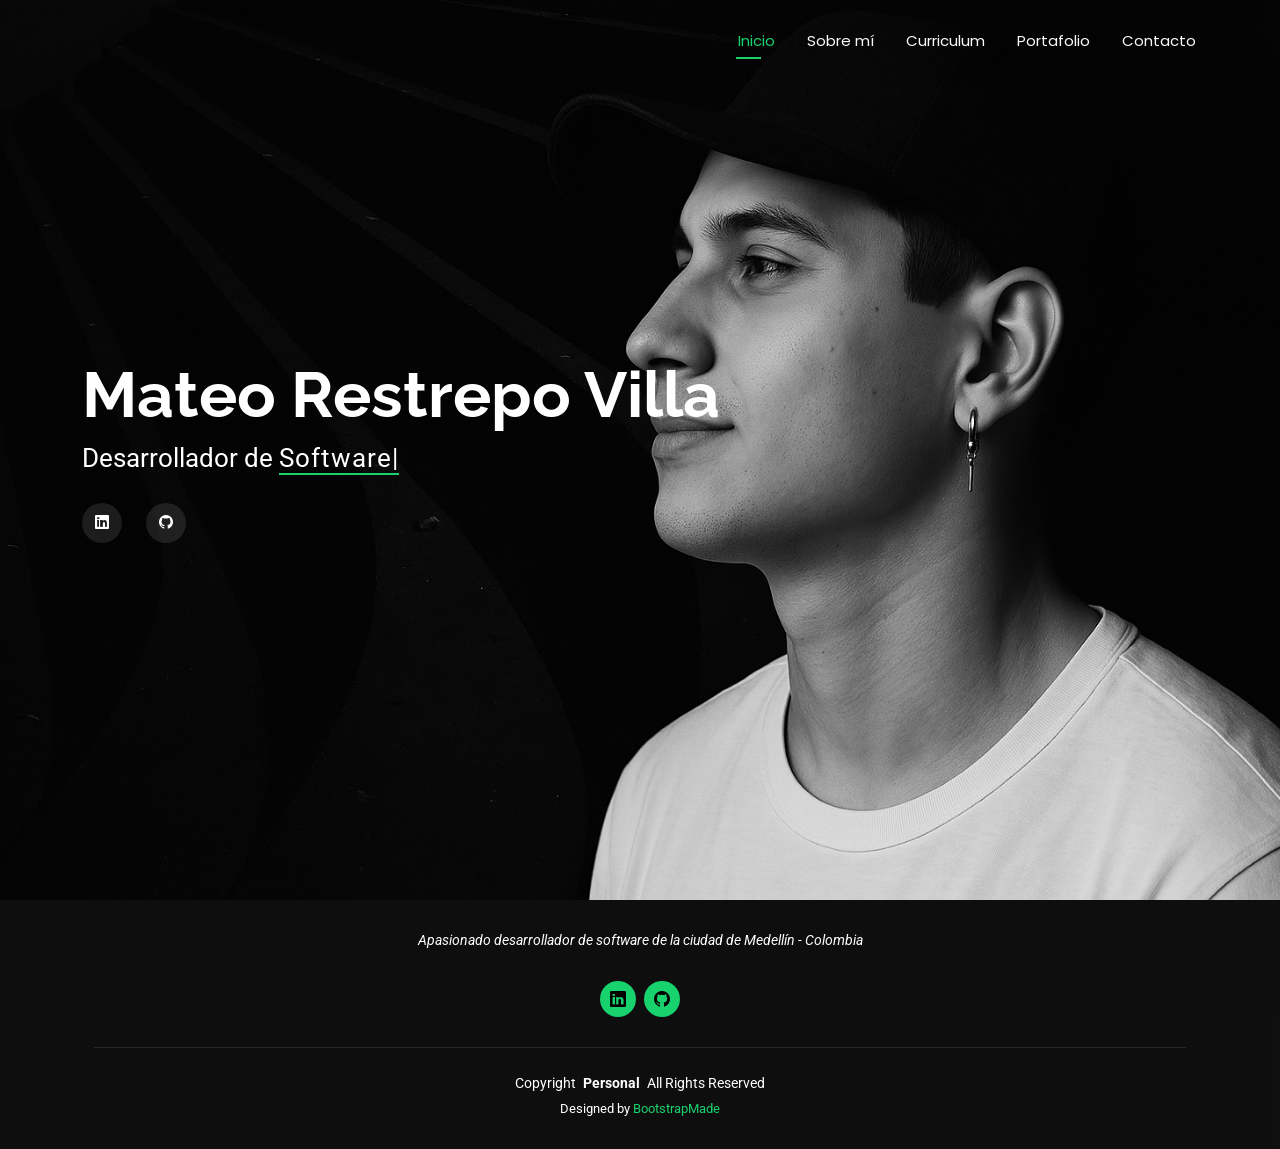
==== commit 9a5b9a56: "añador archivos" ====
--- a/index.html
+++ b/index.html
@@ -1,277 +1,130 @@
 <!DOCTYPE html>
-<html lang="es">
+<html lang="en">
+
 <head>
-    <meta charset="UTF-8">
-    <meta http-equiv="X-UA-Compatible" content="IE=edge">
-    <meta name="viewport" content="width=device-width, initial-scale=1.0">
-    <!-- Referencia de la hoja de estilo de Css -->
-    <link rel="stylesheet" href="style.css">
-    <link rel="preconnect" href="https://fonts.googleapis.com">
-    <link rel="preconnect" href="https://fonts.gstatic.com" crossorigin>
-    <!-- Fonte del Proyecto Raleway -->
-    <link href="https://fonts.googleapis.com/css2?family=Raleway:wght@500&display=swap" rel="stylesheet">
-    <title> Mi Portafolio</title>
+  <meta charset="utf-8">
+  <meta content="width=device-width, initial-scale=1.0" name="viewport">
+  <title>Mateo Restrepo Villa </title>
+  <meta name="description" content="">
+  <meta name="keywords" content="">
+
+  <!-- Favicons -->
+  <link href="assets/img/favicon.png" rel="icon">
+  <link href="assets/img/apple-touch-icon.png" rel="apple-touch-icon">
+
+  <!-- Fonts -->
+  <link href="https://fonts.googleapis.com" rel="preconnect">
+  <link href="https://fonts.gstatic.com" rel="preconnect" crossorigin>
+  <link href="https://fonts.googleapis.com/css2?family=Roboto:ital,wght@0,100;0,300;0,400;0,500;0,700;0,900;1,100;1,300;1,400;1,500;1,700;1,900&family=Poppins:ital,wght@0,100;0,200;0,300;0,400;0,500;0,600;0,700;0,800;0,900;1,100;1,200;1,300;1,400;1,500;1,600;1,700;1,800;1,900&family=Raleway:ital,wght@0,100;0,200;0,300;0,400;0,500;0,600;0,700;0,800;0,900;1,100;1,200;1,300;1,400;1,500;1,600;1,700;1,800;1,900&display=swap" rel="stylesheet">
+
+  <!-- Vendor CSS Files -->
+  <link href="assets/vendor/bootstrap/css/bootstrap.min.css" rel="stylesheet">
+  <link href="assets/vendor/bootstrap-icons/bootstrap-icons.css" rel="stylesheet">
+  <link href="assets/vendor/aos/aos.css" rel="stylesheet">
+  <link href="assets/vendor/swiper/swiper-bundle.min.css" rel="stylesheet">
+  <link href="assets/vendor/glightbox/css/glightbox.min.css" rel="stylesheet">
+
+  <!-- Main CSS File -->
+  <link href="assets/css/main.css" rel="stylesheet">
+
+  <!-- =======================================================
+  * Template Name: Personal
+  * Template URL: https://bootstrapmade.com/personal-free-resume-bootstrap-template/
+  * Updated: Mar 05 2025 with Bootstrap v5.3.3
+  * Author: BootstrapMade.com
+  * License: https://bootstrapmade.com/license/
+  ======================================================== -->
 </head>
-<body>
-    <!-- Sección del Menú  -->
-    <div class="tudo">
-    <section class="menu">
-        <header class="menu__header">
-            <img src="assets\vector.png">
-            <h3 class="menu__title">Mateo Restrepo Villa</h3>
-        </header>
-        <nav>
-            <ul class="menu__list">
-                <li class="menu__list__item"><a href="#sobre-mi">Sobre mi</a></li>
-                <li class="menu__list__item"><a href="#skills">Skills</a></li>
-                <li class="menu__list__item"><a href="#hobbies">Hobbies</a></li>
-                <li class="menu__list__item"><a href="#formacion">Formación</a></li>
-                <li class="menu__list__item"><a href="#xp">Proyectos</a></li>
-                <li class="menu__list__item"><a href="#contacto">mateo-restrepo14@hotmail.com</a></li>
-                <li class="menu__list__item__contato"><a href="#contacto">mateo-restrepo14@hotmail.com</a></li>
-            </ul>
 
-        </nav>
-    </section>
+<body class="index-page">
 
-    <!-- Sección del Header/Title/Hero -->
-    <section class="title">
-        <div class="title__div">
-            <img class="title__profile" src="assets/mateoFoto.jpeg">
-            <div class="title__container">
-                <h2 class="title__bio">Hola, mi nombre es Mateo Restrepo Villa y construyo paginas web</h2>
-                <h3 class="title__subsection">Soy formado en ITM y actualmente estoy participando del proyecto Oracle ONE en Alura Latam.</h3>
-                <ul class="title__network">
-                     <!-- Pon los enlaces de tus redes sociales favoritas -->
-                    <li class="title__network__item"><a href="">Github <img src="assets\arrow.png"> </a></li>
-                    <li class="title__network__item"><a href="">Linkedin <img src="assets\arrow.png"></a></li>
-                    <li class="title__network__item"><a href="">Instagram <img src="assets\arrow.png"></a></li>
-                    <li class="title__network__item"><a href="">Currículo <img src="assets\arrow.png"></a></li>
-                </ul>
-            </div>
+  <header id="header" class="header d-flex align-items-center fixed-top">
+    <div class="container-fluid container-xl position-relative d-flex align-items-center justify-content-between">
+
+      <a href="index.html" class="logo d-flex align-items-center">
+        <!-- Uncomment the line below if you also wish to use an image logo -->
+        <!-- <img src="assets/img/logo.webp" alt=""> -->
+  
+      </a>
+
+      <nav id="navmenu" class="navmenu">
+        <ul>
+          <li><a href="index.html" class="active">Inicio</a></li>
+          <li><a href="sobreMi.html">Sobre mí</a></li>
+          <li><a href="curriculum.html">Curriculum</a></li>
+    
+          <li><a href="portafolio.html">Portafolio</a></li>
+          <li><a href="contacto.html">Contacto</a></li>
+        </ul>
+        <i class="mobile-nav-toggle d-xl-none bi bi-list"></i>
+      </nav>
+
+    </div>
+  </header>
+
+  <main class="main">
+
+    <!-- Hero Section -->
+    <section id="hero" class="hero section dark-background">
+
+      <img src="assets/img/mateolado.png" alt="" data-aos="fade-in">
+
+      <div class="container" data-aos="zoom-out" data-aos-delay="100">
+        <h2>Mateo Restrepo Villa</h2>
+        <p>Desarrollador de <span class="typed" data-typed-items=" Software"></span><span class="typed-cursor typed-cursor--blink"></span></p>
+        <div class="social-links">
+          <a href="https://www.linkedin.com/in/mateo-restrepo-villa/" target="_blank"><i class="bi bi-linkedin"></i></a>
+          <a href="https://github.com/mateor14" target="_blank"><i class="bi bi-github"></i></a>
         </div>
-    </section>
-    
-    <!-- Sección sobre mi -->
-    <section class="about" id="sobre-mi">
-        <div class="about__container">
-            <h3 class="about__title">Sobre mi</h3>
-            <p class="about__paragraph">Como especialista en tecnología, mi trabajo abarca desde proporcionar soporte y entrenamiento a usuarios de sistemas de información, hasta participar en equipos de desarrollo de software y analizar necesidades informáticas para diseñar soluciones. </p>
-           
-            <!-- Si quieres, pon tú firma acá!
-            <img src="assets\signature.png"> -->
-            
+      </div>
+
+    </section><!-- /Hero Section -->
+
+  </main>
+
+  <footer id="footer" class="footer dark-background">
+    <div class="container">
+      <p>Apasionado desarrollador de software de la ciudad de Medellín - Colombia </p>
+      <div class="social-links d-flex justify-content-center">
+        <a href="https://www.linkedin.com/in/mateo-restrepo-villa/" target="_blank"><i class="bi bi-linkedin"></i></a>
+          <a href="https://github.com/mateor14" target="_blank"><i class="bi bi-github"></i></a>
+      </div>
+      <div class="container">
+        <div class="copyright">
+          <span>Copyright</span> <strong class="px-1 sitename">Personal</strong> <span>All Rights Reserved</span>
         </div>
-    </section>
+        <div class="credits">
+          <!-- All the links in the footer should remain intact. -->
+          <!-- You can delete the links only if you've purchased the pro version. -->
+          <!-- Licensing information: https://bootstrapmade.com/license/ -->
+          <!-- Purchase the pro version with working PHP/AJAX contact form: [buy-url] -->
+          Designed by <a href="https://bootstrapmade.com/">BootstrapMade</a>
+        </div>
+      </div>
+    </div>
+  </footer>
 
-    <!-- Sección de Skills -->
-    <section class="skills" id="skills">
-        <h3 class="skills__title">Skills</h3>
-            <div class="skills__line">
-                <div class="skills__box">
-                    <ul>
-                        <li class="skills__img"><img src="assets\htlm.png"></li>
-                        <li class="skills__name"> HTML 5</li>
-                    </ul>
-                </div>
+  <!-- Scroll Top -->
+  <a href="#" id="scroll-top" class="scroll-top d-flex align-items-center justify-content-center"><i class="bi bi-arrow-up-short"></i></a>
 
-                <div class="skills__box">
-                    <ul>
-                        <li class="skills__img"> <img src="assets\js_icon.png" alt=""></li>
-                        <li class="skills__name">Javascript</li>
-                    </ul>
-                </div>
+  <!-- Preloader -->
+  <div id="preloader"></div>
 
-                <div class="skills__box">
-                    <ul>
-                        <li class="skills__img"> <img src="assets\php_icon.png" alt=""></li>
-                        <li class="skills__name">PHP</li>
-                    </ul>
-                </div>
+  <!-- Vendor JS Files -->
+  <script src="assets/vendor/bootstrap/js/bootstrap.bundle.min.js"></script>
+  <script src="assets/vendor/php-email-form/validate.js"></script>
+  <script src="assets/vendor/aos/aos.js"></script>
+  <script src="assets/vendor/typed.js/typed.umd.js"></script>
+  <script src="assets/vendor/purecounter/purecounter_vanilla.js"></script>
+  <script src="assets/vendor/waypoints/noframework.waypoints.js"></script>
+  <script src="assets/vendor/swiper/swiper-bundle.min.js"></script>
+  <script src="assets/vendor/glightbox/js/glightbox.min.js"></script>
+  <script src="assets/vendor/imagesloaded/imagesloaded.pkgd.min.js"></script>
+  <script src="assets/vendor/isotope-layout/isotope.pkgd.min.js"></script>
 
-                <div class="skills__box">
-                    <ul>
-                        <li class="skills__img"><img src="assets\nodejs_icon.png" alt=""></li>
-                        <li class="skills__name">Node JS</li>
-                    </ul>
-                </div>
+  <!-- Main JS File -->
+  <script src="assets/js/main.js"></script>
 
-                <div class="skills__box">
-                    <ul>
-                        <li class="skills__img"> <img src="assets\react_icon.png" alt=""> </li>
-                        <li class="skills__name">React</li>
-                    </ul>
-                </div>
+</body>
 
-                <div class="skills__box">
-                    <ul>
-                        <li class="skills__img"> <img src="assets\css_icon.png" alt=""> </li>
-                        <li class="skills__name">CSS</li>
-                    </ul>
-                </div>
-        </div>
-    </section>
-
-    <!-- Sección de Hobbies -->
-    <section class="hobbies" id="hobbies">
-        <h3 class="hobbies__title">Hobbies</h3>
-            <div class="hobbies__line">
-                <div class="hobbies__box">
-                    <ul>
-                        <li class="hobbies__img"><img src="assets\skate_icon.png"></li>
-                        <li class="hobbies__name"> Patinaje</li>
-                    </ul>
-                </div>
-
-                <div class="hobbies__box">
-                    <ul>
-                        <li class="hobbies__img"> <img src="assets\guitar_icon.png" alt=""></li>
-                        <li class="hobbies__name">Tocar bajo</li>
-                    </ul>
-                </div>
-
-                <div class="hobbies__box">
-                    <ul>
-                        <li class="hobbies__img"> <img src="assets\headphones_icon.png" alt=""></li>
-                        <li class="hobbies__name">Oir música</li>
-                    </ul>
-                </div>
-
-                <div class="hobbies__box">
-                    <ul>
-                        <li class="hobbies__img"><img src="assets\tv_icon.png" alt=""></li>
-                        <li class="hobbies__name">Ver séries</li>
-                    </ul>
-                </div>
-
-                <div class="hobbies__box">
-                    <ul>
-                        <li class="hobbies__img"> <img src="assets\forkspoon_icon.png" alt=""> </li>
-                        <li class="hobbies__name">Cocinar</li>
-                    </ul>
-                </div>
-
-                <div class="hobbies__box">
-                    <ul>
-                        <li class="hobbies__img"> <img src="assets\camera_icon.png" alt=""> </li>
-                        <li class="hobbies__name">Tomar fotos</li>
-                    </ul>
-                </div>
-        </div>
-    </section>
-
-        <!-- Sección de Formación académica -->
-    <section class="academic" id="formacion">
-        <h2 class="academic__title" >Formación académica</h2>
-        <div class="academic__courses">
-            
-            <div class="academic__courses__box">
-                <ul class="academic__courses__list">
-                    <!--Pon el logotipo de la institución de formación -->
-                    <li class="academic__courses__item__img"><img src="assets\alura_logo.png"></li>
-                    <li class="academic__courses__item__title"><h4>Participacion en ONE</h4></li>
-                    <li class="academic__courses__item__subtitle"><p>2024 - Alura</p></li>
-                </ul>
-            </div>
-            <div class="academic__courses__box">
-                <ul class="academic__courses__list">
-                    <!-- Pon el logotipo de la institución de formación -->
-                    <li class="academic__courses__item__img" ><img src="assets/Logo-itm.png" id="itm"></li>
-                    <li class="academic__courses__item__title"><h4>Tecnologia en desarrollo de software</h4></li>
-                    <li class="academic__courses__item__subtitle"><p>En curso - ITM</p></li>
-                </ul>
-            </div>
-        </div>
-    </section>
-
-    <!-- Sección de Experiencia Profesional/Proyectos-->
-    <section class="experience" id="xp">
-        <h2 class="experience__section__title" >Experiencia Profissional</h2>
-        <div class="experiencie__box">
-            <!-- Pon el logotipo/captura de pantalla de tu proyecto -->
-            <img class="experience__img" src="assets\decod_print.png">
-            <div class="experience__info"
-                <h2 class="experience__title">Encriptador de texto</h2>
-                <h3 class="experience__text">Challenge Alura Codificador </h3>
-                    <div class="experience__description">
-                        <!-- Pon el enlace del proyecto en Github o GithubPages -->
-                            <span class="experience__repo"><a href="https://github.com/alura-challenges/challenge-one-encriptador-latam"><button class="experiencia__botao--repo">Repositório</button></a></span>
-                            <span class="experience__demo"><a href=""><button class="experience__botao--demo">Ver demo</button></a></span>
-                    </div>
-            </div>
-        </div>  
-
-        <div class="experiencie__box">
-            <!-- Pon el logotipo/captura de pantalla de tu proyecto -->
-            <img class="experience__img" src="assets\forca_print.png">
-            <div class="experience__info"
-                <h2 class="experience__title">Juego creado con HTML y JavaScript</h2>
-                <h3 class="experience__text">Challenge Oracle </h3>
-                    <div class="experience__description">
-                        <!-- Pon el enlace del proyecto en Github o GithubPages -->
-                            <span class="experience__repo"><a href="https://github.com/alura-challenges/challenge-one-juego-ahorcado"><button class="experiencia__botao--repo">Repositório</button></a></span>
-                            <span class="experience__demo"><a href=""><button class="experience__botao--demo">Ver demo</button></a></span>
-                    </div>
-            </div>
-        </div>  
-
-        <div class="experience__box">
-            <!-- Pon el logotipo/captura de pantalla de tu proyecto -->
-            <img class="experience__img" src="assets\secretcode_print.png">
-            <div class="experience__info-container"
-                <h2 class="experience__title">Encriptador de texto</h2>
-                <h3 class="experience__text">Challenge Oracle </h3>
-                    <div class="experience__description">
-                            <!-- Pon el enlace del proyecto en Github o GithubPages -->
-                            <span class="experience__repo"><a href="https://github.com/alura-challenges/challenge-one-encriptador-latam"><button class="experiencia__botao--repo">Repositório</button></a></span>
-                            <span class="experience__demo"><a href=""><button class="experience__botao--demo">Ver demo</button></a></span>
-                    </div>
-            </div>
-        </div>  
-
-        <div class="experience__box">
-            <img class="experience__img" src="assets\forca2_print.png">
-            <div class="experience__info-container"
-            <h2 class="experience__title">Juego creado con HTML, CSS y JavaScript</h2>
-                <h3 class="experience__text">Challenge Oracle </h3>
-                    <div class="experience__description">
-                            <!-- Pon el enlace del proyecto en Github o GithubPages -->
-                            <span class="experience__repo"><a href="https://github.com/alura-challenges/challenge-one-juego-ahorcado"><button class="experiencia__botao--repo">Repositório</button></a></span>
-                            <span class="experience__demo"><a href=""><button class="experience__botao--demo">Ver demo</button></a></span>
-                    </div>
-        </div>
-        </div>  
-
-        <!-- Sección de Contacto -->
-        <section class="formcontato" id="contacto">
-            <div  class="formcontato__contacto">
-                <div class="formcontato--esquerda">
-                    <img class="formcontato__img" src="assets\contact_image.png">
-                </div>
-                <div class="formcontato__text">
-                    <h2 class="formcontato__title">Contacto</h2>
-                    <h3 class="formcontato__subtext">¿Quieres contactarme?</h3>
-                    <h3 class="formcontato__subtext">Complete el siguiente formulario y me pondré en contacto con usted lo antes posible. </h3>
-                    <form class="formcontato__form" name="form">
-                        <input class="formcontato__input" type="text" name="nombre" placeholder="Nombre">
-                        <input class="formcontato__input" type="email" name="email" placeholder="E-mail">
-                        <input class="formcontato__input" type="text" name="asunto" placeholder="Assunto">
-                        <textarea class="formcontato__textarea" rows="5" cols="40" id="mensagem" name="mensaje" placeholder="Mensaje"></textarea>
-                        <button type="submit" class="formcontato__botao">Enviar mensaje</button>
-                    </form>
-                </div>
-            </div>
-        </section>
-
-        <!-- Sección de Footer -->
-        <section class="footer">
-            <div class="footer__rodape">
-                <p>Desarrollado por Mateo Restrepo Villa</p>
-                <p>2024</p>
-            </div>
-        </section>
-    </div>
- <!-- Script del documento JavaScript -->
-<script src="validacion.js"></script>
-</body>
 </html>
--- a/assets/css/main.css
+++ b/assets/css/main.css
@@ -0,0 +1,1476 @@
+/**
+* Template Name: Personal
+* Template URL: https://bootstrapmade.com/personal-free-resume-bootstrap-template/
+* Updated: Mar 05 2025 with Bootstrap v5.3.3
+* Author: BootstrapMade.com
+* License: https://bootstrapmade.com/license/
+*/
+
+/*--------------------------------------------------------------
+# Font & Color Variables
+# Help: https://bootstrapmade.com/color-system/
+--------------------------------------------------------------*/
+/* Fonts */
+:root {
+  --default-font: "Roboto",  system-ui, -apple-system, "Segoe UI", Roboto, "Helvetica Neue", Arial, "Noto Sans", "Liberation Sans", sans-serif, "Apple Color Emoji", "Segoe UI Emoji", "Segoe UI Symbol", "Noto Color Emoji";
+  --heading-font: "Raleway",  sans-serif;
+  --nav-font: "Poppins",  sans-serif;
+}
+
+/* Global Colors - The following color variables are used throughout the website. Updating them here will change the color scheme of the entire website */
+:root { 
+  --background-color: #000000; /* Background color for the entire website, including individual sections */
+  --default-color: #fafafa; /* Default color used for the majority of the text content across the entire website */
+  --heading-color: #ffffff; /* Color for headings, subheadings and title throughout the website */
+  --accent-color: #18d26e; /* Accent color that represents your brand on the website. It's used for buttons, links, and other elements that need to stand out */
+  --surface-color: #1a1a1a; /* The surface color is used as a background of boxed elements within sections, such as cards, icon boxes, or other elements that require a visual separation from the global background. */
+  --contrast-color: #000000; /* Contrast color for text, ensuring readability against backgrounds of accent, heading, or default colors. */
+}
+
+/* Nav Menu Colors - The following color variables are used specifically for the navigation menu. They are separate from the global colors to allow for more customization options */
+:root {
+  --nav-color: #fafafa;  /* The default color of the main navmenu links */
+  --nav-hover-color: #18d26e; /* Applied to main navmenu links when they are hovered over or active */
+  --nav-mobile-background-color: #1a1a1a; /* Used as the background color for mobile navigation menu */
+  --nav-dropdown-background-color: #1a1a1a; /* Used as the background color for dropdown items that appear when hovering over primary navigation items */
+  --nav-dropdown-color: #fafafa; /* Used for navigation links of the dropdown items in the navigation menu. */
+  --nav-dropdown-hover-color: #18d26e; /* Similar to --nav-hover-color, this color is applied to dropdown navigation links when they are hovered over. */
+}
+
+/* Color Presets - These classes override global colors when applied to any section or element, providing reuse of the sam color scheme. */
+
+.light-background {
+  --background-color: #1a1a1a;
+  --surface-color: #343434;
+}
+
+.dark-background {
+  --background-color: rgba(15, 15, 15, 0.975);
+  --default-color: #ffffff;
+  --heading-color: #ffffff;
+  --surface-color: #292929f9;
+  --contrast-color: #000000;
+}
+
+/* Smooth scroll */
+:root {
+  scroll-behavior: smooth;
+}
+
+/*--------------------------------------------------------------
+# General Styling & Shared Classes
+--------------------------------------------------------------*/
+body {
+  color: var(--default-color);
+  background-color: var(--background-color);
+  font-family: var(--default-font);
+}
+
+a {
+  color: var(--accent-color);
+  text-decoration: none;
+  transition: 0.3s;
+}
+
+a:hover {
+  color: color-mix(in srgb, var(--accent-color), transparent 25%);
+  text-decoration: none;
+}
+
+h1,
+h2,
+h3,
+h4,
+h5,
+h6 {
+  color: var(--heading-color);
+  font-family: var(--heading-font);
+}
+
+/* PHP Email Form Messages
+------------------------------*/
+.php-email-form .error-message {
+  display: none;
+  background: #df1529;
+  color: #ffffff;
+  text-align: left;
+  padding: 15px;
+  margin-bottom: 24px;
+  font-weight: 600;
+}
+
+.php-email-form .sent-message {
+  display: none;
+  color: #ffffff;
+  background: #059652;
+  text-align: center;
+  padding: 15px;
+  margin-bottom: 24px;
+  font-weight: 600;
+}
+
+.php-email-form .loading {
+  display: none;
+  background: var(--surface-color);
+  text-align: center;
+  padding: 15px;
+  margin-bottom: 24px;
+}
+
+.php-email-form .loading:before {
+  content: "";
+  display: inline-block;
+  border-radius: 50%;
+  width: 24px;
+  height: 24px;
+  margin: 0 10px -6px 0;
+  border: 3px solid var(--accent-color);
+  border-top-color: var(--surface-color);
+  animation: php-email-form-loading 1s linear infinite;
+}
+
+@keyframes php-email-form-loading {
+  0% {
+    transform: rotate(0deg);
+  }
+
+  100% {
+    transform: rotate(360deg);
+  }
+}
+
+/*--------------------------------------------------------------
+# Global Header
+--------------------------------------------------------------*/
+.header {
+  --background-color: rgba(0, 0, 0, 0);
+  color: var(--default-color);
+  background-color: var(--background-color);
+  padding: 15px 0;
+  transition: all 0.5s;
+  z-index: 997;
+}
+
+.header .logo {
+  line-height: 1;
+}
+
+.header .logo img {
+  max-height: 32px;
+  margin-right: 8px;
+}
+
+.header .logo h1 {
+  font-size: 30px;
+  margin: 0;
+  font-weight: 700;
+  color: var(--heading-color);
+}
+
+.scrolled .header {
+  box-shadow: 0px 0 18px rgba(0, 0, 0, 0.1);
+}
+
+/* Global Header on Scroll
+------------------------------*/
+.scrolled .header {
+  --background-color: rgba(0, 0, 0, 0.8);
+}
+
+/*--------------------------------------------------------------
+# Navigation Menu
+--------------------------------------------------------------*/
+/* Desktop Navigation */
+@media (min-width: 1200px) {
+  .navmenu {
+    padding: 0;
+  }
+
+  .navmenu ul {
+    margin: 0;
+    padding: 0;
+    display: flex;
+    list-style: none;
+    align-items: center;
+  }
+
+  .navmenu li {
+    position: relative;
+  }
+
+  .navmenu>ul>li {
+    white-space: nowrap;
+    padding: 15px 14px;
+  }
+
+  .navmenu>ul>li:last-child {
+    padding-right: 0;
+  }
+
+  .navmenu a,
+  .navmenu a:focus {
+    color: var(--nav-color);
+    font-size: 15px;
+    padding: 0 2px;
+    font-family: var(--nav-font);
+    font-weight: 400;
+    display: flex;
+    align-items: center;
+    justify-content: space-between;
+    white-space: nowrap;
+    transition: 0.3s;
+    position: relative;
+  }
+
+  .navmenu a i,
+  .navmenu a:focus i {
+    font-size: 12px;
+    line-height: 0;
+    margin-left: 5px;
+    transition: 0.3s;
+  }
+
+  .navmenu>ul>li>a:before {
+    content: "";
+    position: absolute;
+    height: 2px;
+    bottom: -6px;
+    left: 0;
+    background-color: var(--nav-hover-color);
+    visibility: hidden;
+    width: 0px;
+    transition: all 0.3s ease-in-out 0s;
+  }
+
+  .navmenu a:hover:before,
+  .navmenu li:hover>a:before,
+  .navmenu .active:before {
+    visibility: visible;
+    width: 25px;
+  }
+
+  .navmenu li:hover>a,
+  .navmenu .active,
+  .navmenu .active:focus {
+    color: var(--nav-hover-color);
+  }
+
+  .navmenu .dropdown ul {
+    margin: 0;
+    padding: 10px 0;
+    background: var(--nav-dropdown-background-color);
+    display: block;
+    position: absolute;
+    visibility: hidden;
+    left: 14px;
+    top: 130%;
+    opacity: 0;
+    transition: 0.3s;
+    border-radius: 4px;
+    z-index: 99;
+    box-shadow: 0px 0px 30px rgba(0, 0, 0, 0.1);
+  }
+
+  .navmenu .dropdown ul li {
+    min-width: 200px;
+  }
+
+  .navmenu .dropdown ul a {
+    padding: 10px 20px;
+    font-size: 15px;
+    text-transform: none;
+    color: var(--nav-dropdown-color);
+  }
+
+  .navmenu .dropdown ul a i {
+    font-size: 12px;
+  }
+
+  .navmenu .dropdown ul a:hover,
+  .navmenu .dropdown ul .active:hover,
+  .navmenu .dropdown ul li:hover>a {
+    color: var(--nav-dropdown-hover-color);
+  }
+
+  .navmenu .dropdown:hover>ul {
+    opacity: 1;
+    top: 100%;
+    visibility: visible;
+  }
+
+  .navmenu .dropdown .dropdown ul {
+    top: 0;
+    left: -90%;
+    visibility: hidden;
+  }
+
+  .navmenu .dropdown .dropdown:hover>ul {
+    opacity: 1;
+    top: 0;
+    left: -100%;
+    visibility: visible;
+  }
+}
+
+/* Mobile Navigation */
+@media (max-width: 1199px) {
+  .mobile-nav-toggle {
+    color: var(--nav-color);
+    font-size: 28px;
+    line-height: 0;
+    margin-right: 10px;
+    cursor: pointer;
+    transition: color 0.3s;
+  }
+
+  .navmenu {
+    padding: 0;
+    z-index: 9997;
+  }
+
+  .navmenu ul {
+    display: none;
+    list-style: none;
+    position: absolute;
+    inset: 60px 20px 20px 20px;
+    padding: 10px 0;
+    margin: 0;
+    border-radius: 6px;
+    background-color: var(--nav-mobile-background-color);
+    border: 1px solid color-mix(in srgb, var(--default-color), transparent 90%);
+    box-shadow: none;
+    overflow-y: auto;
+    transition: 0.3s;
+    z-index: 9998;
+  }
+
+  .navmenu a,
+  .navmenu a:focus {
+    color: var(--nav-dropdown-color);
+    padding: 10px 20px;
+    font-family: var(--nav-font);
+    font-size: 17px;
+    font-weight: 500;
+    display: flex;
+    align-items: center;
+    justify-content: space-between;
+    white-space: nowrap;
+    transition: 0.3s;
+  }
+
+  .navmenu a i,
+  .navmenu a:focus i {
+    font-size: 12px;
+    line-height: 0;
+    margin-left: 5px;
+    width: 30px;
+    height: 30px;
+    display: flex;
+    align-items: center;
+    justify-content: center;
+    border-radius: 50%;
+    transition: 0.3s;
+    background-color: color-mix(in srgb, var(--accent-color), transparent 90%);
+  }
+
+  .navmenu a i:hover,
+  .navmenu a:focus i:hover {
+    background-color: var(--accent-color);
+    color: var(--contrast-color);
+  }
+
+  .navmenu a:hover,
+  .navmenu .active,
+  .navmenu .active:focus {
+    color: var(--nav-dropdown-hover-color);
+  }
+
+  .navmenu .active i,
+  .navmenu .active:focus i {
+    background-color: var(--accent-color);
+    color: var(--contrast-color);
+    transform: rotate(180deg);
+  }
+
+  .navmenu .dropdown ul {
+    position: static;
+    display: none;
+    z-index: 99;
+    padding: 10px 0;
+    margin: 10px 20px;
+    background-color: var(--nav-dropdown-background-color);
+    transition: all 0.5s ease-in-out;
+  }
+
+  .navmenu .dropdown ul ul {
+    background-color: rgba(33, 37, 41, 0.1);
+  }
+
+  .navmenu .dropdown>.dropdown-active {
+    display: block;
+    background-color: rgba(33, 37, 41, 0.03);
+  }
+
+  .mobile-nav-active {
+    overflow: hidden;
+  }
+
+  .mobile-nav-active .mobile-nav-toggle {
+    color: #fff;
+    position: absolute;
+    font-size: 32px;
+    top: 15px;
+    right: 15px;
+    margin-right: 0;
+    z-index: 9999;
+  }
+
+  .mobile-nav-active .navmenu {
+    position: fixed;
+    overflow: hidden;
+    inset: 0;
+    background: rgba(33, 37, 41, 0.8);
+    transition: 0.3s;
+  }
+
+  .mobile-nav-active .navmenu>ul {
+    display: block;
+  }
+}
+
+/*--------------------------------------------------------------
+# Global Footer
+--------------------------------------------------------------*/
+.footer {
+  color: var(--default-color);
+  background-color: var(--background-color);
+  font-size: 14px;
+  text-align: center;
+  padding: 30px 0;
+  position: relative;
+}
+
+.footer h3 {
+  font-size: 36px;
+  font-weight: 700;
+  position: relative;
+  padding: 0;
+  margin: 0 0 15px 0;
+}
+
+.footer p {
+  font-size: 15;
+  font-style: italic;
+  padding: 0;
+  margin: 0 0 30px 0;
+}
+
+.footer .social-links {
+  margin: 0 0 30px 0;
+}
+
+.footer .social-links a {
+  font-size: 16px;
+  display: flex;
+  align-items: center;
+  justify-content: center;
+  background: var(--accent-color);
+  color: var(--contrast-color);
+  line-height: 1;
+  margin: 0 4px;
+  border-radius: 50%;
+  text-align: center;
+  width: 36px;
+  height: 36px;
+  transition: 0.3s;
+}
+
+.footer .social-links a:hover {
+  background: color-mix(in srgb, var(--accent-color), transparent 20%);
+  text-decoration: none;
+}
+
+.footer .copyright {
+  padding-top: 25px;
+  border-top: 1px solid color-mix(in srgb, var(--default-color), transparent 90%);
+}
+
+.footer .credits {
+  font-size: 13px;
+  padding-top: 5px;
+}
+
+/*--------------------------------------------------------------
+# Preloader
+--------------------------------------------------------------*/
+#preloader {
+  position: fixed;
+  inset: 0;
+  z-index: 999999;
+  overflow: hidden;
+  background: var(--background-color);
+  transition: all 0.6s ease-out;
+}
+
+#preloader:before {
+  content: "";
+  position: fixed;
+  top: calc(50% - 30px);
+  left: calc(50% - 30px);
+  border: 6px solid #ffffff;
+  border-color: var(--accent-color) transparent var(--accent-color) transparent;
+  border-radius: 50%;
+  width: 60px;
+  height: 60px;
+  animation: animate-preloader 1.5s linear infinite;
+}
+
+@keyframes animate-preloader {
+  0% {
+    transform: rotate(0deg);
+  }
+
+  100% {
+    transform: rotate(360deg);
+  }
+}
+
+/*--------------------------------------------------------------
+# Scroll Top Button
+--------------------------------------------------------------*/
+.scroll-top {
+  position: fixed;
+  visibility: hidden;
+  opacity: 0;
+  right: 15px;
+  bottom: -15px;
+  z-index: 99999;
+  background-color: var(--accent-color);
+  width: 44px;
+  height: 44px;
+  border-radius: 50px;
+  transition: all 0.4s;
+}
+
+.scroll-top i {
+  font-size: 24px;
+  color: var(--contrast-color);
+  line-height: 0;
+}
+
+.scroll-top:hover {
+  background-color: color-mix(in srgb, var(--accent-color), transparent 20%);
+  color: var(--contrast-color);
+}
+
+.scroll-top.active {
+  visibility: visible;
+  opacity: 1;
+  bottom: 15px;
+}
+
+/*--------------------------------------------------------------
+# Disable aos animation delay on mobile devices
+--------------------------------------------------------------*/
+@media screen and (max-width: 768px) {
+  [data-aos-delay] {
+    transition-delay: 0 !important;
+  }
+}
+
+/*--------------------------------------------------------------
+# Global Page Titles & Breadcrumbs
+--------------------------------------------------------------*/
+.page-title {
+  color: var(--default-color);
+  background-color: var(--background-color);
+  position: relative;
+}
+
+.page-title .heading {
+  padding: 160px 0 80px 0;
+  border-top: 1px solid color-mix(in srgb, var(--default-color), transparent 90%);
+}
+
+.page-title .heading h1 {
+  font-size: 38px;
+  font-weight: 700;
+}
+
+.page-title nav {
+  background-color: color-mix(in srgb, var(--default-color), transparent 90%);
+  padding: 20px 0;
+}
+
+.page-title nav ol {
+  display: flex;
+  flex-wrap: wrap;
+  list-style: none;
+  margin: 0;
+  font-size: 16px;
+  font-weight: 600;
+}
+
+.page-title nav ol li+li {
+  padding-left: 10px;
+}
+
+.page-title nav ol li+li::before {
+  content: "/";
+  display: inline-block;
+  padding-right: 10px;
+  color: color-mix(in srgb, var(--default-color), transparent 70%);
+}
+
+/*--------------------------------------------------------------
+# Global Sections
+--------------------------------------------------------------*/
+section,
+.section {
+  color: var(--default-color);
+  background-color: var(--background-color);
+  padding: 60px 0;
+  scroll-margin-top: 100px;
+  overflow: clip;
+}
+
+@media (max-width: 1199px) {
+
+  section,
+  .section {
+    scroll-margin-top: 66px;
+  }
+}
+
+/*--------------------------------------------------------------
+# Global Section Titles
+--------------------------------------------------------------*/
+.section-title {
+  padding-bottom: 60px;
+  position: relative;
+}
+
+.section-title h2 {
+  font-size: 14px;
+  font-weight: 500;
+  padding: 0;
+  line-height: 1px;
+  margin: 0;
+  letter-spacing: 1.5px;
+  text-transform: uppercase;
+  color: color-mix(in srgb, var(--default-color), transparent 50%);
+  position: relative;
+}
+
+.section-title h2::after {
+  content: "";
+  width: 120px;
+  height: 1px;
+  display: inline-block;
+  background: var(--accent-color);
+  margin: 4px 10px;
+}
+
+.section-title div {
+  color: var(--heading-color);
+  margin: 0;
+  margin: 0;
+  font-size: 28px;
+  font-weight: 700;
+  text-transform: uppercase;
+  font-family: var(--heading-font);
+}
+
+/*--------------------------------------------------------------
+# Hero Section
+--------------------------------------------------------------*/
+.hero {
+  width: 100%;
+  min-height: 100vh;
+  position: relative;
+  padding: 80px 0;
+  display: flex;
+  align-items: center;
+  justify-content: center;
+}
+
+.hero img {
+  position: absolute;
+  inset: 0;
+  display: block;
+  width: 100%;
+  height: 100%;
+  object-fit: cover;
+  z-index: 1;
+}
+
+.hero .container {
+  position: relative;
+  z-index: 3;
+}
+
+.hero h2 {
+  margin: 0;
+  font-size: 64px;
+  font-weight: 700;
+}
+
+.hero p {
+  margin: 5px 0 0 0;
+  font-size: 26px;
+}
+
+.hero p span {
+  letter-spacing: 1px;
+  border-bottom: 2px solid var(--accent-color);
+}
+
+.hero .social-links {
+  margin-top: 25px;
+}
+
+.hero .social-links a {
+  background-color: color-mix(in srgb, var(--default-color), transparent 90%);
+  color: var(--default-color);
+  font-size: 14px;
+  width: 40px;
+  height: 40px;
+  border-radius: 50px;
+  display: inline-flex;
+  align-items: center;
+  justify-content: center;
+  margin-right: 20px;
+  transition: 0.3s;
+}
+
+.hero .social-links a:hover {
+  background-color: var(--accent-color);
+}
+
+@media (max-width: 768px) {
+  .hero h2 {
+    font-size: 32px;
+  }
+
+  .hero p {
+    font-size: 20px;
+  }
+}
+
+/*--------------------------------------------------------------
+# About Section
+--------------------------------------------------------------*/
+.about .content h2 {
+  font-weight: 700;
+  font-size: 24px;
+}
+
+.about .content ul {
+  list-style: none;
+  padding: 0;
+}
+
+.about .content ul li {
+  margin-bottom: 20px;
+  display: flex;
+  align-items: center;
+}
+
+.about .content ul strong {
+  margin-right: 10px;
+}
+
+.about .content ul i {
+  font-size: 16px;
+  margin-right: 5px;
+  color: var(--accent-color);
+  line-height: 0;
+}
+
+/*--------------------------------------------------------------
+# Stats Section
+--------------------------------------------------------------*/
+.stats i {
+  background-color: var(--surface-color);
+  color: var(--accent-color);
+  box-shadow: 0px 2px 25px rgba(0, 0, 0, 0.1);
+  width: 54px;
+  height: 54px;
+  font-size: 24px;
+  border-radius: 50px;
+  border: 2px solid var(--background-color);
+  display: inline-flex;
+  align-items: center;
+  justify-content: center;
+  position: relative;
+  z-index: 1;
+}
+
+.stats .stats-item {
+  background-color: var(--surface-color);
+  margin-top: -27px;
+  padding: 30px 30px 25px 30px;
+  width: 100%;
+  position: relative;
+  text-align: center;
+  box-shadow: 0px 2px 35px rgba(0, 0, 0, 0.1);
+  border-radius: 4px;
+  z-index: 0;
+}
+
+.stats .stats-item span {
+  font-size: 36px;
+  display: block;
+  font-weight: 700;
+  color: color-mix(in srgb, var(--default-color), transparent 20%);
+}
+
+.stats .stats-item p {
+  padding: 0;
+  margin: 0;
+  font-family: var(--heading-font);
+  font-size: 16px;
+}
+
+/*--------------------------------------------------------------
+# Skills Section
+--------------------------------------------------------------*/
+.skills .progress {
+  height: 60px;
+  display: block;
+  background: none;
+  border-radius: 0;
+}
+
+.skills .progress .skill {
+  color: var(--heading-color);
+  padding: 0;
+  margin: 0 0 6px 0;
+  text-transform: uppercase;
+  display: block;
+  font-weight: 600;
+  font-family: var(--heading-font);
+}
+
+.skills .progress .skill .val {
+  float: right;
+  font-style: normal;
+}
+
+.skills .progress-bar-wrap {
+  background: color-mix(in srgb, var(--default-color), transparent 90%);
+  height: 10px;
+}
+
+.skills .progress-bar {
+  width: 1px;
+  height: 10px;
+  transition: 0.9s;
+  background-color: var(--accent-color);
+}
+
+/*--------------------------------------------------------------
+# Interests Section
+--------------------------------------------------------------*/
+.interests .features-item {
+  background-color: var(--surface-color);
+  display: flex;
+  align-items: center;
+  padding: 20px;
+  transition: 0.3s;
+  border: 1px solid color-mix(in srgb, var(--default-color), transparent 90%);
+  position: relative;
+}
+
+.interests .features-item i {
+  font-size: 32px;
+  padding-right: 10px;
+  line-height: 0;
+}
+
+.interests .features-item h3 {
+  font-weight: 700;
+  margin: 0;
+  padding: 0;
+  line-height: 1;
+  font-size: 16px;
+}
+
+.interests .features-item h3 a {
+  color: var(--heading-color);
+  transition: 0.3s;
+}
+
+.interests .features-item:hover {
+  border-color: var(--accent-color);
+}
+
+.interests .features-item:hover h3 a {
+  color: var(--accent-color);
+}
+
+/*--------------------------------------------------------------
+# Testimonials Section
+--------------------------------------------------------------*/
+.testimonials .testimonials-carousel,
+.testimonials .testimonials-slider {
+  overflow: hidden;
+}
+
+.testimonials .testimonial-item {
+  box-sizing: content-box;
+  min-height: 320px;
+}
+
+.testimonials .testimonial-item .testimonial-img {
+  width: 90px;
+  border-radius: 50%;
+  margin: -40px 0 0 40px;
+  position: relative;
+  z-index: 2;
+  border: 6px solid var(--background-color);
+}
+
+.testimonials .testimonial-item h3 {
+  font-size: 18px;
+  font-weight: bold;
+  margin: 10px 0 5px 45px;
+}
+
+.testimonials .testimonial-item h4 {
+  font-size: 14px;
+  color: color-mix(in srgb, var(--default-color), transparent 20%);
+  margin: 0 0 0 45px;
+}
+
+.testimonials .testimonial-item .quote-icon-left,
+.testimonials .testimonial-item .quote-icon-right {
+  color: color-mix(in srgb, var(--accent-color), transparent 50%);
+  font-size: 26px;
+  line-height: 0;
+}
+
+.testimonials .testimonial-item .quote-icon-left {
+  display: inline-block;
+  left: -5px;
+  position: relative;
+}
+
+.testimonials .testimonial-item .quote-icon-right {
+  display: inline-block;
+  right: -5px;
+  position: relative;
+  top: 10px;
+  transform: scale(-1, -1);
+}
+
+.testimonials .testimonial-item p {
+  font-style: italic;
+  margin: 0 15px 0 15px;
+  padding: 20px 20px 60px 20px;
+  background: var(--surface-color);
+  border-radius: 6px;
+  position: relative;
+  z-index: 1;
+}
+
+.testimonials .swiper-wrapper {
+  height: auto;
+}
+
+.testimonials .swiper-pagination {
+  margin-top: 20px;
+  position: relative;
+}
+
+.testimonials .swiper-pagination .swiper-pagination-bullet {
+  width: 12px;
+  height: 12px;
+  background-color: var(--background-color);
+  opacity: 1;
+  border: 1px solid var(--accent-color);
+}
+
+.testimonials .swiper-pagination .swiper-pagination-bullet-active {
+  background-color: var(--accent-color);
+}
+
+/*--------------------------------------------------------------
+# Resume Section
+--------------------------------------------------------------*/
+.resume .resume-title {
+  color: var(--heading-color);
+  font-size: 26px;
+  font-weight: 700;
+  margin-top: 20px;
+  margin-bottom: 20px;
+}
+
+.resume .resume-item {
+  padding: 0 0 20px 20px;
+  margin-top: -2px;
+  border-left: 2px solid var(--accent-color);
+  position: relative;
+}
+
+.resume .resume-item h4 {
+  line-height: 18px;
+  font-size: 18px;
+  font-weight: 600;
+  text-transform: uppercase;
+  color: color-mix(in srgb, var(--default-color), transparent 20%);
+  margin-bottom: 10px;
+}
+
+.resume .resume-item h5 {
+  font-size: 16px;
+  padding: 5px 15px;
+  display: inline-block;
+  font-weight: 600;
+  margin-bottom: 10px;
+}
+
+.resume .resume-item ul {
+  padding-left: 20px;
+}
+
+.resume .resume-item ul li {
+  padding-bottom: 10px;
+}
+
+.resume .resume-item:last-child {
+  padding-bottom: 0;
+}
+
+.resume .resume-item::before {
+  content: "";
+  position: absolute;
+  width: 16px;
+  height: 16px;
+  border-radius: 50px;
+  left: -9px;
+  top: 0;
+  background: var(--background-color);
+  border: 2px solid var(--accent-color);
+}
+
+/*--------------------------------------------------------------
+# Services Section
+--------------------------------------------------------------*/
+.services .service-item {
+  background-color: var(--surface-color);
+  text-align: center;
+  padding: 80px 20px;
+  transition: all ease-in-out 0.3s;
+  height: 100%;
+}
+
+.services .service-item .icon {
+  margin: 0 auto;
+  width: 64px;
+  height: 64px;
+  background: var(--accent-color);
+  border-radius: 4px;
+  display: flex;
+  align-items: center;
+  justify-content: center;
+  margin-bottom: 20px;
+  transition: 0.3s;
+  transform-style: preserve-3d;
+}
+
+.services .service-item .icon i {
+  color: var(--contrast-color);
+  font-size: 28px;
+  transition: ease-in-out 0.3s;
+}
+
+.services .service-item .icon::before {
+  position: absolute;
+  content: "";
+  left: -8px;
+  top: -8px;
+  height: 100%;
+  width: 100%;
+  background: color-mix(in srgb, var(--accent-color), transparent 80%);
+  border-radius: 5px;
+  transition: all 0.3s ease-out 0s;
+  transform: translateZ(-1px);
+}
+
+.services .service-item h3 {
+  font-weight: 700;
+  margin: 10px 0 15px 0;
+  font-size: 22px;
+}
+
+.services .service-item p {
+  line-height: 24px;
+  font-size: 14px;
+  margin-bottom: 0;
+}
+
+.services .service-item:hover {
+  background: var(--accent-color);
+  border-color: var(--accent-color);
+}
+
+.services .service-item:hover .icon {
+  background: var(--surface-color);
+}
+
+.services .service-item:hover .icon i {
+  color: var(--accent-color);
+}
+
+.services .service-item:hover .icon::before {
+  background: color-mix(in srgb, var(--background-color), transparent 70%);
+}
+
+.services .service-item:hover h3,
+.services .service-item:hover p {
+  color: var(--contrast-color);
+}
+
+/*--------------------------------------------------------------
+# Service Details Section
+--------------------------------------------------------------*/
+.service-details .services-list {
+  background-color: var(--surface-color);
+  padding: 10px 30px;
+  border: 1px solid color-mix(in srgb, var(--default-color), transparent 90%);
+  margin-bottom: 20px;
+}
+
+.service-details .services-list a {
+  display: block;
+  line-height: 1;
+  padding: 8px 0 8px 15px;
+  border-left: 3px solid color-mix(in srgb, var(--default-color), transparent 70%);
+  margin: 20px 0;
+  color: color-mix(in srgb, var(--default-color), transparent 20%);
+  transition: 0.3s;
+}
+
+.service-details .services-list a.active {
+  color: var(--heading-color);
+  font-weight: 700;
+  border-color: var(--accent-color);
+}
+
+.service-details .services-list a:hover {
+  border-color: var(--accent-color);
+}
+
+.service-details .services-img {
+  margin-bottom: 20px;
+}
+
+.service-details h3 {
+  font-size: 26px;
+  font-weight: 700;
+}
+
+.service-details h4 {
+  font-size: 20px;
+  font-weight: 700;
+}
+
+.service-details p {
+  font-size: 15px;
+}
+
+.service-details ul {
+  list-style: none;
+  padding: 0;
+  font-size: 15px;
+}
+
+.service-details ul li {
+  padding: 5px 0;
+  display: flex;
+  align-items: center;
+}
+
+.service-details ul i {
+  font-size: 20px;
+  margin-right: 8px;
+  color: var(--accent-color);
+}
+
+/*--------------------------------------------------------------
+# Portfolio Section
+--------------------------------------------------------------*/
+.portfolio .portfolio-filters {
+  padding: 0;
+  margin: 0 auto 20px auto;
+  list-style: none;
+  text-align: center;
+}
+
+.portfolio .portfolio-filters li {
+  cursor: pointer;
+  display: inline-block;
+  padding: 0;
+  font-size: 18px;
+  font-weight: 500;
+  margin: 0 10px;
+  line-height: 1;
+  margin-bottom: 5px;
+  transition: all 0.3s ease-in-out;
+}
+
+.portfolio .portfolio-filters li:hover,
+.portfolio .portfolio-filters li.filter-active {
+  color: var(--accent-color);
+}
+
+.portfolio .portfolio-filters li:first-child {
+  margin-left: 0;
+}
+
+.portfolio .portfolio-filters li:last-child {
+  margin-right: 0;
+}
+
+@media (max-width: 575px) {
+  .portfolio .portfolio-filters li {
+    font-size: 14px;
+    margin: 0 5px;
+  }
+}
+
+.portfolio .portfolio-content {
+  position: relative;
+  overflow: hidden;
+}
+
+.portfolio .portfolio-content img {
+  transition: 0.3s;
+}
+
+.portfolio .portfolio-content .portfolio-info {
+  opacity: 0;
+  position: absolute;
+  inset: 0;
+  z-index: 3;
+  transition: all ease-in-out 0.3s;
+  background: rgba(0, 0, 0, 0.6);
+  padding: 15px;
+}
+
+.portfolio .portfolio-content .portfolio-info h4 {
+  font-size: 14px;
+  padding: 5px 10px;
+  font-weight: 400;
+  color: #ffffff;
+  display: inline-block;
+  background-color: var(--accent-color);
+}
+
+.portfolio .portfolio-content .portfolio-info p {
+  position: absolute;
+  bottom: 10px;
+  text-align: center;
+  display: inline-block;
+  left: 0;
+  right: 0;
+  font-size: 16px;
+  font-weight: 600;
+  color: rgba(255, 255, 255, 0.8);
+}
+
+.portfolio .portfolio-content .portfolio-info .preview-link,
+.portfolio .portfolio-content .portfolio-info .details-link {
+  position: absolute;
+  left: calc(50% - 40px);
+  font-size: 26px;
+  top: calc(50% - 14px);
+  color: #fff;
+  transition: 0.3s;
+  line-height: 1.2;
+}
+
+.portfolio .portfolio-content .portfolio-info .preview-link:hover,
+.portfolio .portfolio-content .portfolio-info .details-link:hover {
+  color: var(--accent-color);
+}
+
+.portfolio .portfolio-content .portfolio-info .details-link {
+  left: 50%;
+  font-size: 34px;
+  line-height: 0;
+}
+
+.portfolio .portfolio-content:hover .portfolio-info {
+  opacity: 1;
+}
+
+.portfolio .portfolio-content:hover img {
+  transform: scale(1.1);
+}
+
+/*--------------------------------------------------------------
+# Portfolio Details Section
+--------------------------------------------------------------*/
+.portfolio-details .portfolio-details-slider img {
+  width: 100%;
+}
+
+.portfolio-details .portfolio-details-slider .swiper-pagination {
+  margin-top: 20px;
+  position: relative;
+}
+
+.portfolio-details .portfolio-details-slider .swiper-pagination .swiper-pagination-bullet {
+  width: 12px;
+  height: 12px;
+  background-color: color-mix(in srgb, var(--default-color), transparent 85%);
+  opacity: 1;
+}
+
+.portfolio-details .portfolio-details-slider .swiper-pagination .swiper-pagination-bullet-active {
+  background-color: var(--accent-color);
+}
+
+.portfolio-details .portfolio-info {
+  background-color: var(--surface-color);
+  padding: 30px;
+  box-shadow: 0px 0 30px rgba(0, 0, 0, 0.1);
+}
+
+.portfolio-details .portfolio-info h3 {
+  font-size: 22px;
+  font-weight: 700;
+  margin-bottom: 20px;
+  padding-bottom: 20px;
+  border-bottom: 1px solid color-mix(in srgb, var(--default-color), transparent 85%);
+}
+
+.portfolio-details .portfolio-info ul {
+  list-style: none;
+  padding: 0;
+  font-size: 15px;
+}
+
+.portfolio-details .portfolio-info ul li+li {
+  margin-top: 10px;
+}
+
+.portfolio-details .portfolio-description {
+  padding-top: 30px;
+}
+
+.portfolio-details .portfolio-description h2 {
+  font-size: 26px;
+  font-weight: 700;
+  margin-bottom: 20px;
+}
+
+.portfolio-details .portfolio-description p {
+  padding: 0;
+  color: color-mix(in srgb, var(--default-color), transparent 30%);
+}
+
+/*--------------------------------------------------------------
+# Starter Section Section
+--------------------------------------------------------------*/
+.starter-section {
+  /* Add your styles here */
+}
+
+/*--------------------------------------------------------------
+# Contact Section
+--------------------------------------------------------------*/
+.contact .info-item {
+  box-shadow: 0px 0px 20px rgba(0, 0, 0, 0.1);
+  padding: 20px 30px;
+}
+
+.contact .info-item .icon {
+  color: var(--contrast-color);
+  background-color: var(--accent-color);
+  width: 56px;
+  height: 56px;
+  font-size: 24px;
+  display: flex;
+  justify-content: center;
+  align-items: center;
+  transition: all 0.3s ease-in-out;
+  border-radius: 50%;
+  margin-right: 15px;
+}
+
+.contact .info-item h3 {
+  font-size: 18px;
+  font-weight: 700;
+  margin: 0 0 2px 0;
+}
+
+.contact .info-item p {
+  padding: 0;
+  margin-bottom: 0;
+  font-size: 14px;
+}
+
+.contact .info-item .social-links a {
+  font-size: 24px;
+  display: inline-block;
+  line-height: 1;
+  margin: 4px 6px 0 0;
+  transition: 0.3s;
+  color: color-mix(in srgb, var(--default-color), transparent 50%);
+}
+
+.contact .info-item .social-links a:hover {
+  color: var(--accent-color);
+}
+
+.contact .php-email-form {
+  box-shadow: 0px 0px 20px rgba(0, 0, 0, 0.1);
+  padding: 30px;
+  margin-top: 30px;
+}
+
+@media (max-width: 575px) {
+  .contact .php-email-form {
+    padding: 20px;
+  }
+}
+
+.contact .php-email-form input[type=text],
+.contact .php-email-form input[type=email],
+.contact .php-email-form textarea {
+  color: var(--default-color);
+  background-color: color-mix(in srgb, var(--background-color), transparent 50%);
+  border-color: color-mix(in srgb, var(--default-color), transparent 80%);
+  font-size: 14px;
+  padding: 10px 15px;
+  box-shadow: none;
+  border-radius: 0;
+}
+
+.contact .php-email-form input[type=text]:focus,
+.contact .php-email-form input[type=email]:focus,
+.contact .php-email-form textarea:focus {
+  border-color: var(--accent-color);
+}
+
+.contact .php-email-form input[type=text]::placeholder,
+.contact .php-email-form input[type=email]::placeholder,
+.contact .php-email-form textarea::placeholder {
+  color: color-mix(in srgb, var(--default-color), transparent 70%);
+}
+
+.contact .php-email-form button[type=submit] {
+  color: var(--contrast-color);
+  background: var(--accent-color);
+  border: 0;
+  padding: 10px 30px;
+  transition: 0.4s;
+  border-radius: 50px;
+}
+
+.contact .php-email-form button[type=submit]:hover {
+  background: color-mix(in srgb, var(--accent-color), transparent 20%);
+}
